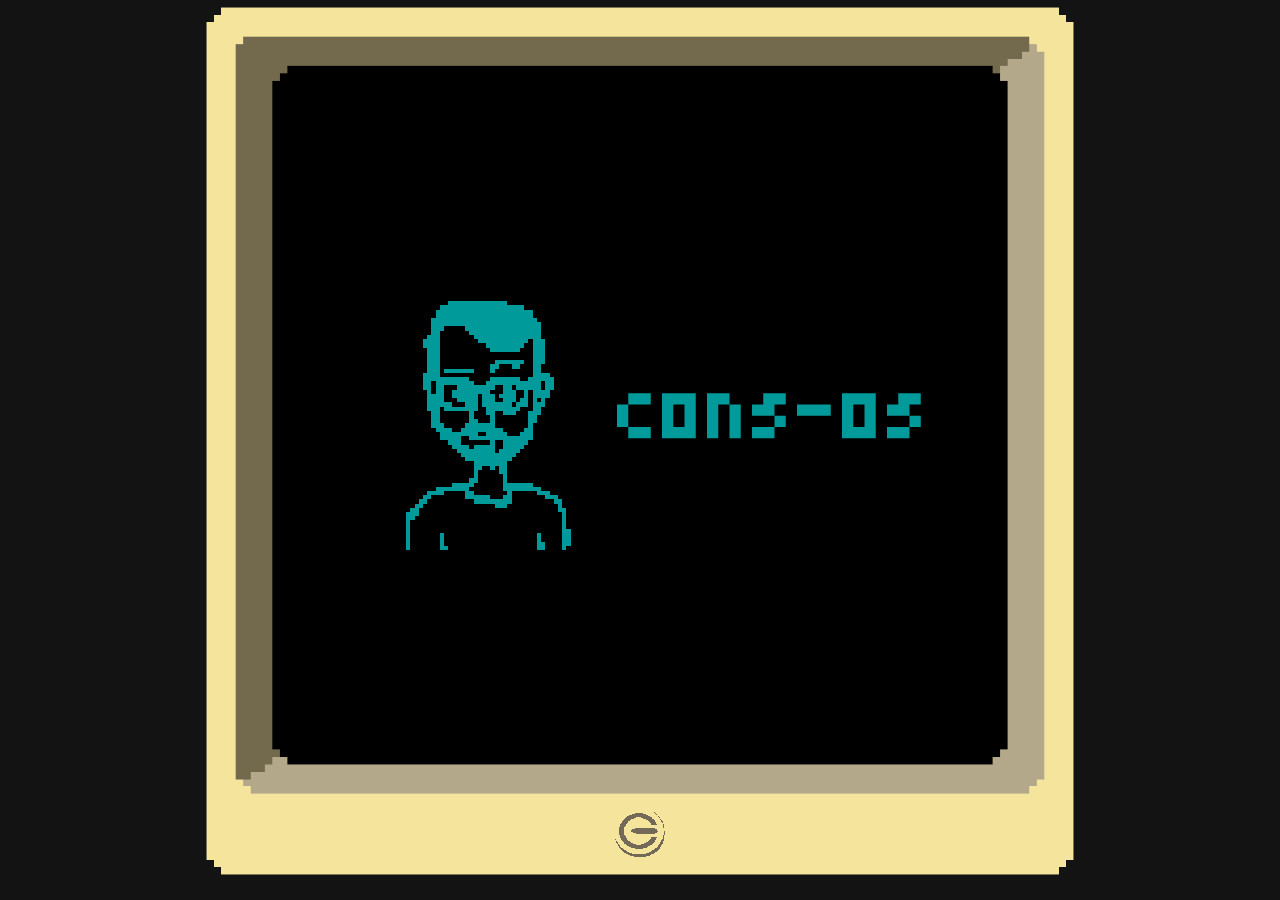
==== index.html @ d12ee7c3 "added journal feature" ====
<!DOCTYPE html>
<html lang="en">
<head>
    <meta charset="UTF-8">
    <meta name="viewport" content="width=device-width, initial-scale=1.0, maximum-scale=1.0, minimum-scale=1.0, user-scalable=no">
    <title>CONS-OS</title>
    <link rel="stylesheet" href="./style.css?v=<?= time() ?>">
</head>
<body>
    
    <div class="monitor">
        <div class="monitor-screen-content-area">
        <!-- BOOT ANIMATION -->
        <div class="boot-screen" id="boot-screen">
            <div class="boot-content">
                <div class="boot-logo"></div>
                <div class="boot-text">CONS-OS</div>
            </div>
        </div>

        <div class="cons"></div>
        <div class="navBar">
            <div class="start-button" id="start-button">CONS-OS
                <ul id="dropdown-menu" class="hidden">
                    <li class="menu-item app-link" data-target="terminal-window">TERMINAL</li>
                    <li class="menu-item app-link" data-target="color-settings-window">COLOR SETTINGS</li>
                    <li class="menu-item app-link" data-target="files-window">FILES</li>
                    <li class="menu-item app-link" data-target="empty-window">LIGHTS-OUT</li>
                    <li class="menu-item app-link" data-target="notes-window">JOURNAL</li>
                </ul>
            </div>
            <div class="taskbar-apps" id="taskbar-apps"></div>
            <div class="clock" id="clock"></div>
        </div>
    

        <div class="window-position-space">

       
            <!-- CLI TERMINAL-->
            <div class="window hidden" id="terminal-window">
                <div class="window-header">
                    <span>TERMINAL</span>
                    <button class="close-btn">X</button>
                </div>
                <div class="window-content" id="terminal">
                    <div>TYPE "HELP" FOR AVAILABLE COMMANDS</div>
                    <div class="terminal-prompt" id="prompt-line"><span>USER@CONS-OS:~$ </span><span id="command" contenteditable="plaintext-only" spellcheck="false" autocomplete="off" autocapitalize="characters"></span></div>
                </div>
            </div>

            <!-- JOURNAL -->
            <div class="window hidden" id="notes-window">
                <div class="window-header">
                    <span>JOURNAL</span>
                    <button class="close-btn">X</button>
                </div>
                <textarea class="window-content" id="journal" spellcheck="false" autocomplete="off" autocapitalize="none"></textarea>
            </div>

            <div class="window hidden" id="files-window">
                <div class="window-header">
                    <span>FILES</span>
                    <button class="close-btn">X</button>
                </div>

               <div class="window-content">
                <div class="files-area">

                    <!--
                <button class="folder-item" type="button">
                    <span class="folder-icon"></span>
                    <span class="folder-label">About_me</span>
                </button> 
                -->

                <button class="folder-item" type="button" data-url="https://github.com/EL-CONS">
                    <span class="folder-icon"></span>
                    <span class="folder-label">GITHUB</span>
                  </button>

                <button class="folder-item" type="button" data-url="https://el-cons.itch.io/">
                    <span class="folder-icon"></span>
                    <span class="folder-label">ITCHIO</span>
                </button>
              
                </div>
            </div>
            </div>


            <!-- COLOR SETTINGS -->
            <div class="window hidden" id="color-settings-window">
                <div class="window-header">
                    <span>COLOR SETTINGS</span>
                    <button class="close-btn">X</button>
                </div>

                <div class="window-content">
                    <input type="radio" id="theme1" name="theme" autocomplete="off" value="retro" checked>
                    <input type="radio" id="theme2" name="theme" autocomplete="off" value="gray-lcd">
                    <input type="radio" id="theme3" name="theme" autocomplete="off" value="blue-lcd">
                    <input type="radio" id="theme4" name="theme" autocomplete="off" value="green-lcd">
                    
                    
                    <div class="color-settings-area">
                        <label for="theme1" class="color-settings-selection-square"><p>RETRO</p></label>
                        <label for="theme2" class="color-settings-selection-square"><p>GRAY LCD</p></label>
                        <label for="theme3" class="color-settings-selection-square"><p>BLUE LCD</p></label>
                        <label for="theme4" class="color-settings-selection-square"><p>GREEN LCD</p></label>
    
                    </div>
                </div>
            </div>




            <!-- CLI empty-->
            <div class="window hidden" id="empty-window">
                    <div class="window-header">
                        <span>LIGHTS-OUT</span>
                        <button class="close-btn">X</button>
                    </div>
                <div class="window-content" id="empty" style="padding: 0; margin: 0; overflow: hidden; display: flex; flex-direction: column; flex: 1; min-height: 0;">
                    <iframe src="./lights_out.html" style="border: none;width: 100%;height: 100%;display: block;"></iframe>
                </div>
            </div>    


        </div>
    </div>    
    <div class="monitor-i-o-button" id="monitor-power-button" title="Power"></div>
    </div>
    <div class="keyboard"></div>
    
    <script src="script.js?v=<?= time() ?>"></script>
</body>
</html>
---- style.css ----
@font-face {
  font-family: "Technology";
  src: url(./fonts/Bytesized-Regular.ttf) format("truetype");
  
  font-style: normal;
  font-display: swap;
}

body {
       
    background:rgb(19, 19, 19);
    color:var(--display-color);
    font-size: var(--font-size);
    font-family: "Technology";


    height: 100dvh;
    margin: 0;
    overflow: hidden;
    overscroll-behavior: none; 
    -webkit-user-select: none;
    user-select: none;

    display: flex;
    flex-direction: column;    
    justify-content: top;
    align-items: center;

    

}

.monitor{
    position: relative;
    aspect-ratio: 1/1;
    width: min(98dvw, 98dvh);
    height: min(98dvw, 98dvh);
    z-index: 1;
}


.monitor::after{
    content: "";
    position: absolute;
    inset: 0;
    background-image: var(--monitor-img);
    background-repeat: no-repeat;
    background-size: 100% 100%;
    background-position: center;
    image-rendering: pixelated;
    image-rendering: crisp-edges;
    pointer-events: none; 
    z-index: 10;
}

.monitor-screen-content-area{
    background-color: var(--background-color);
    position: absolute;
    left: 8.33%;
    top: 7.4%;
    width: 83.33%;
    height: 79.38%;
    overflow: hidden;
    z-index: 1;
}

.monitor-screen-content-area::after {
    content: "";
    position: absolute;
    inset: 0;
    background-color: #000000;
    z-index: 9999;
    opacity: 0;
    pointer-events: none;
    transition: opacity 0.1s ease-in-out;
}

.monitor-screen-content-area.screen-off::after {
    opacity: 1;
    pointer-events: all;
}

.monitor-i-o-button{
    position: absolute;
    bottom: 2.1%;
    left: 50%;
    transform: translateX(-50%);
    width: 6.5%;
    height: 6.5%;
    z-index: 20;
    display: flex;
    background-image: var(--monitor-button);
    background-repeat: no-repeat;
    background-size: 100% 100%;
    background-position: center;
    image-rendering: pixelated;
    image-rendering: crisp-edges;
    cursor: pointer;
    user-select: none;
    -webkit-user-select: none;
    touch-action: manipulation;
    -webkit-tap-highlight-color: transparent;
    transition: filter 0.15s ease;
}


.monitor-i-o-button:active{
    transform: translateX(-50%) translateY(2px);
}



.monitor-i-o-button.is-off:active{
    transform: translateX(-50%) translateY(2px);
}

/* ***** BOOTING ***** */

.boot-screen,
.boot_info_area {
    position: absolute;
    inset: 0;
    background-color: #000000;
    z-index: 500;
    display: flex;
    justify-content: center;
    align-items: center;
    user-select: none;
    -webkit-user-select: none;
    pointer-events: all;
    opacity: 1;
    transition: opacity 0.25s ease-out;
}

.boot-screen.boot-hidden,
.boot_info_area.boot-hidden {
    opacity: 0;
    pointer-events: none;
}

.boot-screen.hidden,
.boot_info_area.hidden {
    display: none;
}

.boot-content,
.boot_content {
    display: flex;
    flex-direction: row;
    align-items: center;
    justify-content: center;
    
}

.boot-logo,
.boot_logo {
    display: flex;
    aspect-ratio: 1/1;
    width: min(30dvw, 30dvh);
    height: min(30dvw, 30dvh);
    background-color: var(--background-color);
    -webkit-mask-image: var(--cons);
    mask-image: var(--cons);
    -webkit-mask-size: contain;
    mask-size: contain;
    -webkit-mask-repeat: no-repeat;
    mask-repeat: no-repeat;
    -webkit-mask-position: center;
    mask-position: center;
    image-rendering: pixelated;
    image-rendering: crisp-edges;
    flex-shrink: 0;
}

.boot-text,
.boot_text {
    font-size: min(10dvw, 10dvh);
    color: var(--background-color);
}




.keyboard{
    top:-10px;
    display: flex;
    background-image: var(--keyboard-img);
    background-repeat: no-repeat;
    background-size: 100% 100%;
    background-position: center;
    image-rendering: pixelated;
    image-rendering: crisp-edges;
    position: relative;
    flex-shrink: 0;
    cursor: pointer;
    user-select: none;
    -webkit-user-select: none;
    touch-action: manipulation;
    -webkit-tap-highlight-color: transparent;
}

.keyboard:active {
    filter: brightness(1.1);
    transform: translateY(-3px);
}

@media (max-width: 768px) {
    .keyboard {
        display: block;
        width: min(98dvw, 98dvh);
        aspect-ratio: 1080 / 630;
        height: auto;
        flex-shrink: 0;
    }
}

.navBar{
    height:7%;
    width: 100%;
    position: absolute;
    top: 0%;
    display: flex;
    justify-content: space-between;
    align-items: center;
    background-color: var(--display-color);
    color: var(--background-color);
    
}

.taskbar-apps {
    display: flex;
    align-items: center;
    gap: 6px;
    height: 100%;
    width: 50%;
    flex: 0 1 45%;
    margin: 0 auto 0 10px;
    overflow-x: auto;
    overflow-y: hidden;
    scrollbar-width: none;
    -ms-overflow-style: none; 
    -webkit-overflow-scrolling: touch; 
    touch-action: pan-x; 
    user-select: none;
    cursor: grab;
}

.taskbar-apps.is-dragging {
    cursor: grabbing;
}

.taskbar-apps::-webkit-scrollbar {
    display: none; 
}

.taskbar-app-btn {
    height: 100%;
    padding: 2px ;
    flex-shrink: 0;
    display: flex;
    align-items: center;
    justify-content: center;
    background-color: var(--display-color);
    color: var(--background-color);
    border-radius: 0px;
    border-style: solid;
    border-width: 4px;
    border-color: var(--display-color);
    font-family: "Technology";
    cursor: pointer;
    white-space: nowrap;
    text-transform: uppercase;
    box-sizing: border-box;
    user-select: none;
    font-size: min(4dvw, 4dvh);;
}


.taskbar-app-btn.active {
    background-color: var(--background-color);
    color: var(--display-color);
    border-color: var(--background-color);
}

.start-button{
  height: 100%;
  font-size: min(4dvw, 4dvh);
  top: 0;
  left: 7px;
  display: flex;
  justify-content: center;
  align-items: center;
  position: relative;
  cursor: pointer;
  border: var(--background-color);
  border-radius: 1px;
  border-width: min(1dvh,1dvw);
  border-style:solid;
}

.start-button:hover{
  background-color: var(--display-color); 
}

.menu-container {
    position: relative; 
    display: inline-block;
}


#dropdown-menu {
    position: absolute;
    top: 100%;
    left: 0;
    margin-top: 0px;
    padding: 0;
    background: var(--display-color);
    border-radius: 0px;
    border-style: simple2;
    border-width: 4px;
    list-style: none; 
    z-index: 999;
    color: var(--background-color);
}

.hidden {
    display: none !important;
    height: 0px;
    width: 0px;
}

.menu-item {
    padding: 4px 4px;
    cursor: pointer;
    color: var(--background-color);
    
}


#clock{
  height: 100%;
  font-size: min(6dvw, 6dvh);
  /* background-color: var(--display-color);*/
  position: absolute;
  top:0;
  right: 6px;
  display: flex;
  padding-left: 10px;
  justify-content: center;
  align-items: center;
  font-size: 90%;
}

.window-position-space{
    position: absolute;
    top:8.1%;
    left: 1%;
    height: 91%;
    width: 98.1%;
    overflow: hidden;
}

.window {
    position: absolute;
    inset: 0;
    width: 100%;
    height: 100%;
    max-height: 100%;
    background-color: var(--display-color);
    display: flex;
    flex-direction: column;    
    z-index: 10; 
}

.window.active-window {
    z-index: 20;
    display: flex;
}


.window-header {
    display: flex;
    justify-content: space-between;
    align-items: center;
    background-color: var(--header-color);
    color: var(--display-color);
    padding: 1px 10px;
    font-size: 75%;
    
}


.close-btn {
    background-color: var(--display-color);
    color: var(--background-color);
    border: none;
    cursor: pointer;
    font-family: inherit;
    
}


.window-content {
    padding: 15px;
    flex-grow: 1;
    box-sizing: border-box;
    overflow:auto;

    overflow-wrap: break-word; 
    word-wrap: break-word;
}


#terminal-window {
  background-color: var(--terminal-background);
}

#terminal {
  box-sizing: border-box;
  background-color: var(--terminal-background);
  color: var(--terminal-text-color);
  font-size: 80%;
  
}

#terminal #command {
  outline: none;
  caret-color: var(--terminal-text-color);
}

#notes-window {
  background-color: var(--terminal-text-color);
}

#journal {
  box-sizing: border-box;
  background-color: var(--terminal-text-color);
  color: var(--terminal-background);
  font-size: 80%;
  font-family: inherit;
  border: none;
  outline: none;
  resize: none;
  caret-color: var(--terminal-text-color);
  line-height: 1.35;
  width: 100%;
  height: 100%;
  min-height: 0;
  flex: 1;
  padding-left: 45px;
  padding-right: 45px;
  overflow: auto;
  white-space: pre-wrap;
  word-break: break-word;
  user-select: text;
  -webkit-user-select: text;
}

#terminal::-webkit-scrollbar,
#journal::-webkit-scrollbar {
  width: 15px;
  height: 8px;
}

#terminal::-webkit-scrollbar-track,
#journal::-webkit-scrollbar-track {
  background: var(--terminal-background);
  border: 1px solid var(--terminal-text-color);
  border-radius: 0px !important;
  box-sizing: border-box;
}

#terminal::-webkit-scrollbar-thumb,
#journal::-webkit-scrollbar-thumb {
  background: var(--terminal-text-color);
  border: 1px solid var(--terminal-background);
  border-radius: 0px !important;
  box-sizing: border-box;
}

#terminal::-webkit-scrollbar-thumb:hover,
#journal::-webkit-scrollbar-thumb:hover {
  filter: brightness(0.85);
}

#terminal::-webkit-scrollbar-corner,
#journal::-webkit-scrollbar-corner {
  background: var(--terminal-background);
  border-radius: 0px !important;
}

input {
 background: transparent;
  border: none;
  outline: none;
  font: inherit;
  color: inherit;
  width: 100%;   
  box-sizing: border-box; 
  text-transform: uppercase;
}

input[type="radio"] {
    display: none !important;
}


#card-game{
    padding: 20px;
    min-height: 100dvh;
    box-sizing: border-box;
}

.cons {
    display: flex;
    background-color: var(--cons-color);
    -webkit-mask-image: var(--cons);
    mask-image: var(--cons);
    position: absolute;
    aspect-ratio: 1/1;
    width: min(30dvw, 30dvh);
    height: min(30dvw, 30dvh);
    bottom: 0px;
    right: 0px;
    flex-shrink: 0;
    background-size: cover; 
    background-position: center;
    image-rendering: pixelated;
    image-rendering: crisp-edges;
    -webkit-mask-size: contain;
    mask-size: contain;
    -webkit-mask-repeat: no-repeat;
    mask-repeat: no-repeat;
    -webkit-mask-position: center;
    mask-position: center;
}

#color-settings-window{
    /* height: fit-content;*/
}

.color-settings-area{
    display: grid;
    grid-template-columns: repeat(auto-fit, minmax(70px, 1fr));
    justify-items: center;
    align-items: center;
    color: var(--background-color);
    gap: 10px;
}


.color-settings-selection-square{
    height:min(10dvw, 10dvh);
    width:min(10dvw, 10dvh);
    padding: 10px;
    cursor: pointer;
    display: flex;
    justify-content:center;
    align-items: center;
    text-align: center;
    background-color: var(--display-color);
    border: var(--background-color);
    color: var(--background-color);
    border-style:dotted;
    border-width: 4px;
    border-radius: 0px;
}



input[type="checkbox"]{
  display :none;
}
#theme1:checked ~ .color-settings-area label[for="theme1"],
#theme2:checked ~ .color-settings-area label[for="theme2"],
#theme3:checked ~ .color-settings-area label[for="theme3"],
#theme4:checked ~ .color-settings-area label[for="theme4"],
#theme5:checked ~ .color-settings-area label[for="theme5"]{
    background-color: var(--background-color);
    color: var(--display-color);
}

.folder-item{
    min-width: 30px;
    min-height: 30px;
    cursor: pointer;
    background-color:transparent;
    display: flex;
    flex-direction: column;
    justify-content: center;
    align-items: center;
    padding: 5px;    
    border:none;
    
}

.folder-icon{
    width: min(16dvw, 16dvh);
    height: min(16dvw, 16dvh);
    background-color: var(--background-color,#00000000);
    image-rendering: pixelated;
    image-rendering: crisp-edges;
  
    -webkit-mask-image: var(--folder-icon);
    mask-image: var(--folder-icon);
    -webkit-mask-repeat: no-repeat;
    mask-repeat:no-repeat;
    -webkit-mask-size:center;
    mask-size:contain;
    -webkit-mask-position:center;
    mask-position: center;
  
}
.folder-label{
  font-family: "Technology";
  color:var(--background-color);
  text-align:center;  
  font-size: 200%;
  
}

.files-area{
    display: grid;
    grid-template-columns: repeat(auto-fit, minmax(70px, 1fr));
    align-items: center;
    justify-content: start;
    gap: 30px;
}



#empty{
    box-sizing: border-box;
    color: var(--background-color);
    
    white-space: pre-wrap;
    padding: 0;
    margin: 0;
    overflow: hidden;
    display: flex;
    flex-direction: column;
    flex: 1;
    min-height: 0;
}

#empty-window{
    height: 100%;
    max-height: 100%;
}





::-webkit-scrollbar {
    width: 15px;
    height: 8px;
}

::-webkit-scrollbar-track {
    background: var(--display-color);
    border: 1px solid var(--background-color);
    border-radius: 0px !important;
    box-sizing: border-box;
}

::-webkit-scrollbar-thumb {
    background: var(--background-color);
    border: 1px solid var(--display-color);
    border-radius: 0px !important;
    box-sizing: border-box;
}

::-webkit-scrollbar-thumb:hover {
    filter: brightness(0.85);
}

::-webkit-scrollbar-corner {
    background: var(--display-color);
    border-radius: 0px !important;
}



:root {

  --background-color:#889c7a;
  --display-color:#0e1605;
  --lights-out-color:#889c7a; 
  --cons-color:#0e1605;
  --header-color:#889c7a;
  --terminal-background:#0e1605;
  --terminal-text-color:#889c7a;

  /* FONTS */
  --font-size: min(5dvw, 5dvh);;
  /* IMGS */
  --folder-icon:url("[data-uri]");
  --cons:url("[data-uri] jwv8YQUAAAAgY0hSTQAAeiYAAICEAAD6AAAAgOgAAHUwAADqYAAAOpgAABdwnLpRPAAAAAZiS0dE AP8AAADLP5FnywAAAAlwSFlzAAALEwAACxMBAJqcGAAAAAd0SU1FB+oJDgM5NlW8IXwAAAOTSURB VHja7VrZcqMwEOyZkcDeuGr/YN/3/z8utZXYvQ9c4jAGLEA4nio9xAE0Z0+PAHjLW97ylh8ssvoO HsTXAq24gW5rOsCgvOIW5VkOgm9QDuQAJSIZv7bOuoqKWbaS6S79DBCcSXwepnTXKAGuD11nAJ+S bgm0HdxdEUDxG0fIAFktSyK2Sd0p/UUtT6LINGIuzVLrdv0nc1BdcCljrxtizQzJC4XCNaOme/cO rSr7F+2xlSxWTkxZVjYhjoCjGgj17JMsUF7NAZMdJUIAhXMO0AZXcHFhN68pU+E4GVQvKdK+HC5T RMAYJWDKbifxgt5vBT4ka3/bAR5nOjiiArhyqeRc3N1F03SAmRBbgGCwx9ksIUc0qVkuX7QqUQKe cFaks+qg0r+knSXOhIIPwi4BB3AUKa/xIMRa+LCv/WJhbx4nNZ26rqOqIKBVi+sA4dD9SnhJJAtE CXyw7C2lMeMInwNU6TvF2mXUd2CTRcnhAauI5ubYmROK5UCD1mVyx4jSQS0WWD67YoyOsPTAkDBH oI3UQUQD4zsRrjLGBWnfLpX6ehGjVzCDS8sBNj4Q8c7/+9dr9XeR6k4tLCmmzIUGQM9xlCxlZUsr y0EEdJDG4D5GRG21EjsDruGzBXygpjRpXdN8qABC4DqsJ9fQPeYRy5TotClvA4Z1W8yR1yXQnDnk g200LZH5Dpha02Lx2178aZA6pVSWgVjCca8l67a1EaCs2Z2fHNkjuGD0fLDfJdw4TR649zhnN0PL 4CimlIDl+c4gBLl0DPU8nANk5GQXAE8VoocrGIJUHf/+qTPiAOh/H/EmRq+Jeo670+BR5RxEMWPn ZKeY/8ewQg5tfNuoEzwDssTeMIT2wYqafwnjh8Ds4drC+M35tCiI24SC9gC+UuX7K2eDGIhXFwMI y4YPPPADHHC/LeaHY3yRHbAt59f9jNeEoHl96C8nvgsDUjR+pqDF8VimxQsVhXXJUspzgN7l+NMO PrRLkHiC2+TV23PirCExsJGx1j01+6u2Runkpr9JlLj40kNpAHP8bt9nGcXNeBZOuzuiNd9PhN9x Kjzvnd+uA1PEzbV427uMCXIf4xOpQ1kIjvqU8Sgn+TRY1ebsgeqTa0d82c0mDVje/WwHYMHnMsf7 UHIUCA2btUNnD/q0rPfx0shnstvxgQlfZ3Hz8hNwbhk8UQK3ffM97ztBBMg31GtKBnDFvRkj6/4D pqkWoCgi+r0AAAAASUVORK5CYII= ");
  --box-icon:url("[data-uri]");
  --box-rectangle-icon:url("[data-uri]");
  --box-filed:url("[data-uri]");
  --monitor-img:url("[data-uri] zT+rZyAG2Upw/Acm0mDZBBQU4002SSBZhSxiFJDskFUWWVjkFQTJSOAQkDGWFsYW9mSRxMIeL5IX ILIJ8UagYIyIYYKREsPYjmbcVSFZnEWPuu3rmu656tT5fFbnd1dRz/2cs6ov9+G5OAAAAAC33sWt v0MAAABAAAAAAIBz4AQAAAAAnAEBAAAAAM6AAAAAAABnQAAAAACAMyAAAAAAwBl4XwLAd9/8tY+9 c//q757B+wkAAACRp+9cvvGB7/+Z3zsuPCHvSwD4s2/9yqevLg9fPl4VAAAA+P8urw6fefYjP/uV J/12CAAAAAAwJAAAAADAGRAAAAAA4AwIAAAAAHAGBAAAAAA4AwIAAAAAnAEBAAAAAM7ASQWAP/kf v3J9Bp8JAAAATDz3Az978V4v/J7/wP8jAAAAAMCTIwAAAADAGRAAAAAA4AwIAAAAAHAGBAAAAAA4 AwIAAAAAnAEBAAAAAM7A+xIAvvvmr33s6u3/8zcf9X5eXR6+fBwAAACAx+ry6vCZ4/A9XN595r98 4Pt/5veOC9/DxfHVQ7z1h7/68xfXb3/uuAAAAADcKNcXdz/7/Ic/9flHbUoAAAAAgBMnAAAAAMAZ EAAAAADgDAgAAAAAcAYEAAAAADgDAgAAAACcAQEAAAAAzoAAAAAAAGdAAAAAAIAzIAAAAADAGRAA AAAA4AwIAAAAAHAGBAAAAAA4AwIAAAAAnAEBAAAAAM7A2QWA3/+DPzq8/c79M/hoAQAAeK/+6g++ fHj2maeP8yk7uwDwi1/6z4dvf+etU/7MAAAAeJ/83D/9qcMP/sC99+lqT5YAAAAAAA8hADzgrT/8 1Z+/uH77c8eFG8wJAAAAAP6yBIAHCAAAAADcRgLAAwQAAAAAbiMB4AECAAAAALeRAPAAAQAAAIDb SAB4gAAAAADAbSQAPOCmBIDf/4M/Onztjf923Nf38r//+E8P9+9fHWcAAAB4mL/1iY8fPvR9Lx7n Bz3zgcvDj3/04T+/Sa4v7n72+Q9/6vOP2tPF8dVD3JQA8I1vvnn46utfP+4LAAAA3ouPf/y1w0sv Pvwf/A8+e+fwiZ/8vuN8kwkAAAAA8BACwAOcAAAAAOA2EgAeIAAAAABwGwkADxAAAAAAuI0EgAcI AAAAANxGAsADBAAAAABuIwHgAQIAAAAAp+bOnTuH55577pHb/rEf/euP/J1nPnB5+Bs/9sJx/l4+ +ME7h6efujjOKx4DCAAAwFl68cUXDz/x8dee+L2/9uoLh1fu3X3i1/mLCAAAAACcJQHg3f7Ccwq+ AgAAAMCpEQDeTQAAAADg1hEA3k0AAAAA4NYRAN5NAAAAAODWEQDeTQAAAADg1hEA3k0AAAAA4NYR AN5NAAAAAOBGeemlFw8/9EN/7T3t6ak7dw7PPffccX5SXnv1hcMr9+4e55Xri7ufff7Dn/r8o64v AAAAAHCjvPzyvcPHPvrqjdrTwwgAT8A3vvnm4auvf/04AwAAcDsJADknAAAAADg5AkBOAAAAAODk CAA5AQAAAICTIwDkBAAAAABOjgCQEwAAAAA4OQJATgA4YdfXF//z4qk7f3zCtwAAAJyh6z+//9LF xfVfedStP/vsM498Kv2HPvTS4Ud/5IeP803mMYBPwLk9BvD6+uozX/yl3/7K8Q0AAAA4Af/yn//9 T19cXH75UVv95Cc/cXj6qaeO8ykTAJ4AAQAAAODmEwA2fAXghDkBAAAAnCIBYEMAOGECAAAAcIoE gA0B4IQJAAAAwCkSADYEgBMmAAAAAKdIANgQAE6YAAAAAJwiAWBDADhhAgAAAHCKBIANAeCGur58 +q3DU9/9J4/a3tN/9sH/+rlf/nffOi4AAACcgM/+s3/0kXee/dMff9RWf/qTf/vXL68unz8unLDX Xn3h8Mq9u/M7EABuru984Utfe/nmbg8AAODJ+d3Xv/jtd67euXdcOGECwBPwjW++efjq618/zidO AAAAAM6WAPD4OQFwcwkAAADA2RIAHj8B4OYSAAAAgLMlADx+AsDNJQAAAABnSwB4/ASAm0sAAAAA zpYA8PgJADeXAAAAAJwtAeDxEwBGri+ffuvi6p23H3b5y8NT/+sXvvTvf/i4AAAAcEbe+I1f+O8X l3c+9LBbfvvw9t2Lq4vnjws3mMcAPgGn9BjA67tX//CLv/jbv3XcPAAAAH9pb7z+uX/w51eH/3hc uMEEgCdAAAAAADgPAkDOVwBGnAAAAADoCQA5AWBEAAAAAOgJADkBYEQAAAAA6AkAOQFgRAAAAADo CQA5AWBEAAAAAOgJADkBYEQAAAAA6AkAOQFgRAAAAADoCQA5AWBEAAAAAOgJADkBYEQAAAAA6AkA OQFgRAAAAADoCQA5AWBEAAAAAOgJADkBYEQAAAAA6AkAOQFgRAAAAADoCQA5AWBEAAAAAOgJADkB YEQAAAAA6AkAOQFgRAAAAADoCQA5AWBEAAAAAOgJADkBYEQAAAAA6AkAOQFgRAAAAADoCQA5AWBE AAAAAOgJADkBYEQAAAAA6AkAOQFgRAAAAADoCQA5AWBEAAAAAOgJADkBYEQAAAAA6AkAOQFgRAAA AADoCQA5AWBEAAAAAOgJADkBYEQAAAAA6AkAOQFgRAAAAADoCQA5AWBEAAAAAOgJADkBYEQAAAAA 6AkAOQFgRAAAAADoCQA5AWBEAAAAAOgJADkBYEQAAAAA6AkAOQFgRAAAAADoCQA5AWBEAAAAAOgJ ADkBYEQAAAAA6AkAOQFgRAAAAADoCQA5AWBEAAAAAOgJADkBYEQAAAAA6AkAOQFgRAAAAADoCQA5 AWBEAAAAAOgJADkBYEQAAAAA6AkAOQFgRAAAAADoCQA5AWBEAAAAAOgJADkBYEQAAAAA6AkAOQFg RAAAAADoCQA5AWBEAAAAAOgJADkBYEQAAAAA6AkAOQFgRAAAAADoCQA5AWBEAAAAAOgJADkBYEQA AAAA6AkAOQFgRAAAAADoCQA5AWBEAAAAAOgJADkBYEQAAAAA6AkAOQFgRAAAAADoCQA5AWBEAAAA AOgJADkBYEQAAAAA6AkAOQFgRAAAAADoCQA5AWBEAAAAAOgJADkBYEQAAAAA6AkAOQFgRAAAAADo CQA5AWBEAAAAAOgJADkBYEQAAAAA6AkAOQFgRAAAAADoCQA5AWBEAAAAAOgJADkBYEQAAAAA6AkA OQFgRAAAAADoCQA5AWBEAAAAAOgJADkBYEQAAAAA6AkAOQFgRAAAAADoCQA5AWBEAAAAAOgJADkB YEQAAAAA6AkAOQFgRAAAAADoCQA5AWBEAAAAAOgJADkBYEQAAAAA6AkAOQFgRAAAAADoCQA5AWBE AAAAAOgJADkBYEQAAAAA6AkAOQFgRAAAAADoCQA5AWBEAAAAAOgJADkBYEQAAAAA6AkAOQFgRAAA AADoCQA5AWBEAAAAAOgJADkBYEQAAAAA6AkAOQFgRAAAAADoCQA5AWBEAAAAAOgJADkBYEQAAAAA 6AkAOQFgRAAAAADoCQA5AWBEAAAAAOgJADkBYEQAAAAA6AkAOQFgRAAAAADoCQA5AWBEAAAAAOgJ ADkBYEQAAAAA6AkAOQFgRAAAAADoCQA5AWBEAAAAAOgJADkBYEQAAAAA6AkAOQFgRAAAAADoCQA5 AWBEAAAAAOgJADkBYEQAAAAA6AkAOQFgRAAAAADoCQA5AWBEAAAAAOgJADkBYEQAAAAA6AkAOQFg RAAAAADoCQA5AWBEAAAAAOgJADkBYEQAAAAA6AkAOQFgRAAAAADoCQA5AWBEAAAAAOgJADkBYEQA AAAA6AkAOQFgRAAAAADoCQA5AWBEAAAAAOgJADkBYEQAAAAA6AkAOQFgRAAAAADoCQA5AWBEAAAA AOgJADkBYEQAAAAA6AkAOQFgRAAAAADoCQA5AWBEAAAAAOgJADkBYEQAAAAA6AkAOQFgRAAAAADo CQA5AWBEAAAAAOgJADkBYEQAAAAA6AkAOQFgRAAAAADoCQA5AWBEAAAAAOgJADkBYEQAAAAA6AkA OQFgRAAAAADoCQA5AWBEAAAAAOgJADkBYEQAAAAA6AkAOQFgRAAAAADoCQA5AWBEAAAAAOgJADkB YEQAAAAA6AkAOQFgRAAAAADoCQA5AWBEAAAAAOgJADkBYEQAAAAA6AkAOQFgRAAAAADoCQA5AWBE AAAAAOgJADkBYEQAAAAA6AkAOQFgRAAAAADoCQA5AWBEAAAAAOgJADkBYEQAAAAA6AkAOQFgRAAA AADoCQA5AWBEAAAAAOgJADkBYEQAAAAA6AkAOQFgRAAAAADoCQA5AWBEAAAAAOgJADkBYEQAAAAA 6AkAOQFgRAAAAADoCQA5AWBEAAAAAOgJADkBYEQAAAAA6AkAOQFgRAAAAADoCQA5AWBEAAAAAOgJ ADkBYEQAAAAA6AkAOQFgRAAAAADoCQA5AWBEAAAAAOgJADkBYEQAAAAA6AkAOQFgRAAAAADoCQA5 AWBEAAAAAOgJADkBYEQAAAAA6AkAOQFgRAAAAADoCQA5AWBEAAAAAOgJADkBYEQAAAAA6AkAOQFg RAAAAADoCQA5AWBEAAAAAOgJADkBYEQAAAAA6AkAOQFgRAAAAADoCQA5AWBEAAAAAOgJADkBYEQA AAAA6AkAOQFgRAAAAADoCQA5AWBEAAAAAOgJADkBYEQAAAAA6AkAOQFgRAAAAADoCQA5AWBEAAAA AOgJADkBYEQAAAAA6AkAOQFgRAAAAADoCQA5AWBEAAAAAOgJADkBYEQAAAAA6AkAOQFgRAAAAADo CQA5AWBEAAAAAOgJADkBYEQAAAAA6AkAOQFgRAAAAADoCQA5AWBEAAAAAOgJADkBYEQAAAAA6AkA OQFgRAAAAADoCQA5AWBEAAAAAOgJADkBYEQAAAAA6AkAOQFgRAAAAADoCQA5AWBEAAAAAOgJADkB YEQAAAAA6AkAOQFgRAAAAADoCQA5AWBEAAAAAOgJADkBYEQAAAAA6AkAOQFgRAAAAADoCQA5AWBE AAAAAOgJADkBYEQAAAAA6AkAOQFgRAAAAADoCQA5AWBEAAAAAOgJADkBYEQAAAAA6AkAOQFgRAAA AADoCQA5AWBEAAAAAOgJADkBYEQAAAAA6AkAOQFgRAAAAADoCQA5AWBEAAAAAOgJADkBYEQAAAAA 6AkAOQFgRAAAAADoCQA5AWBEAAAAAOgJADkBYEQAAAAA6AkAOQFgRAAAAADoCQA5AWBEAAAAAOgJ ADkBYEQAAAAA6AkAOQFgRAAAAADoCQA5AWBEAAAAAOgJADkBYEQAAAAA6AkAOQFgRAAAAADoCQA5 AWBEAAAAAOgJADkBYEQAAAAA6AkAOQFgRAAAAADoCQA5AWBEAAAAAOgJADkBYEQAAAAA6AkAOQFg RAAAAADoCQA5AWBEAAAAAOgJADkBYEQAAAAA6AkAOQFgRAAAAADoCQA5AWBEAAAAAOgJADkBYEQA AAAA6AkAOQFgRAAAAADoCQA5AWBEAAAAAOgJADkBYEQAAAAA6AkAOQFgRAAAAADoCQA5AWBEAAAA AOgJADkBYEQAAAAA6AkAOQFgRAAAAADoCQA5AWBEAAAAAOgJADkBYEQAAAAA6AkAOQFgRAAAAADo CQA5AWBEAAAAAOgJADkBYEQAAAAA6AkAOQFgRAAAAADoCQA5AWBEAAAAAOgJADkBYEQAAAAA6AkA OQFgRAAAAADoCQA5AWBEAAAAAOgJADkBYEQAAAAA6AkAOQFgRAAAAADoCQA5AWBEAAAAAOgJADkB YEQAAAAA6AkAOQFgRAAAAADoCQA5AWBEAAAAAOgJADkBYEQAAAAA6AkAOQFgRAAAAADoCQA5AWBE AAAAAOgJADkBYEQAAAAA6AkAOQFgRAAAAADoCQA5AWBEAAAAAOgJADkBYEQAAAAA6AkAOQFgRAAA AADoCQA5AWBEAAAAAOgJADkBYEQAAAAA6AkAOQFgRAAAAADoCQA5AWBEAAAAAOgJADkBYEQAAAAA 6AkAOQFgRAAAAADoCQA5AWBEAAAAAOgJADkBYEQAAAAA6AkAOQFgRAAAAADoCQA5AWBEAAAAAOgJ ADkBYEQAAAAA6AkAOQFgRAAAAADoCQA5AWBEAAAAAOgJADkBYEQAAAAA6AkAOQFgRAAAAADoCQA5 AWBEAAAAAOgJADkBYEQAAAAA6AkAOQFgRAAAAADoCQA5AWBEAAAAAOgJADkBYEQAAAAA6AkAOQFg RAAAAADoCQA5AWBEAAAAAOgJADkBYEQAAAAA6AkAOQFgRAAAAADoCQA5AWBEAAAAAOgJADkBYEQA AAAA6AkAOQFgRAAAAADoCQA5AWBEAAAAAOgJADkBYEQAAAAA6AkAOQFgRAAAAADoCQA5AWBEAAAA AOgJADkBYEQAAAAA6AkAOQFgRAAAAADoCQA5AWBEAAAAAOgJADkBYEQAAAAA6AkAOQFgRAAAAADo CQA5AWBEAAAAAOgJADkBYEQAAAAA6AkAOQFgRAAAAADoCQA5AWBEAAAAAOgJADkBYEQAAAAA6AkA OQFgRAAAAADoCQA5AWBEAAAAAOgJADkBYEQAAAAA6AkAOQFgRAAAAADoCQA5AWBEAAAAAOgJADkB YEQAAAAA6AkAOQFgRAAAAADoCQA5AWBEAAAAAOgJADkBYEQAAAAA6AkAOQFgRAAAAADoCQA5AWBE AAAAAOgJADkBYEQAAAAA6AkAOQFgRAAAAADoCQA5AWBEAAAAAOgJADkBYEQAAAAA6AkAOQFgRAAA AADoCQA5AWBEAAAAAOgJADkBYEQAAAAA6AkAOQFgRAAAAADoCQA5AWBEAAAAAOgJADkBYEQAAAAA 6AkAOQFgRAAAAADoCQA5AWBEAAAAAOgJADkBYEQAAAAA6AkAOQFgRAAAAADoCQA5AWBEAAAAAOgJ ADkBYEQAAAAA6AkAOQFgRAAAAADoCQA5AWBEAAAAAOgJADkBYEQAAAAA6AkAOQFgRAAAAADoCQA5 AWBEAAAAAOgJADkBYEQAAAAA6AkAOQFgRAAAAADoCQA5AWBEAAAAAOgJADkBYEQAAAAA6AkAOQFg RAAAAADoCQA5AWBEAAAAAOgJADkBYEQAAAAA6AkAOQFgRAAAAADoCQA5AWBEAAAAAOgJADkBYEQA AAAA6AkAOQFgRAAAAADoCQA5AWBEAAAAAOgJADkBYEQAAAAA6AkAOQFgRAAAAADoCQA5AWBEAAAA AOgJADkBYEQAAAAA6AkAOQFgRAAAAADoCQA5AWBEAAAAAOgJADkBYEQAAAAA6AkAOQFgRAAAAADo CQA5AWBEAAAAAOgJADkBYEQAAAAA6AkAOQFgRAAAAADoCQA5AWBEAAAAAOgJADkBYEQAAAAA6AkA OQFgRAAAAADoCQA5AWBEAAAAAOgJADkBYEQAAAAA6AkAOQFgRAAAAADoCQA5AWBEAAAAAOgJADkB YEQAAAAA6AkAOQFgRAAAAADoCQA5AWBEAAAAAOgJADkBYEQAAAAA6AkAOQFgRAAAAADoCQA5AWBE AAAAAOgJADkBYEQAAAAA6AkAOQFgRAAAAADoCQA5AWBEAAAAAOgJADkBYEQAAAAA6AkAOQFgRAAA AADoCQA5AWBEAAAAAOgJADkBYEQAAAAA6AkAOQFgRAAAAADoCQA5AWBEAAAAAOgJADkBYEQAAAAA 6AkAOQFgRAAAAADoCQA5AWBEAAAAAOgJADkBYEQAAAAA6AkAOQFgRAAAAADoCQA5AWBEAAAAAOgJ ADkBYEQAAAAA6AkAOQFgRAAAAADoCQA5AWBEAAAAAOgJADkBYEQAAAAA6AkAOQFgRAAAAADoCQA5 AWBEAAAAAOgJADkBYEQAAAAA6AkAOQFgRAAAAADoCQA5AWBEAAAAAOgJADkBYEQAAAAA6AkAOQFg RAAAAADoCQA5AWBEAAAAAOgJADkBYEQAAAAA6AkAOQFgRAAAAADoCQA5AWBEAAAAAOgJADkBYEQA AAAA6AkAOQFgRAAAAADoCQA5AWBEAAAAAOgJADkBYEQAAAAA6AkAOQFgRAAAAADoCQA5AWBEAAAA AOgJADkBYEQAAAAA6AkAOQFgRAAAAADoCQA5AWBEAAAAAOgJADkBYEQAAAAA6AkAOQFgRAAAAADo CQA5AWBEAAAAAOgJADkBYEQAAAAA6AkAOQFgRAAAAADoCQA5AWBEAAAAAOgJADkBYEQAAAAA6AkA OQFgRAAAAADoCQA5AWBEAAAAAOgJADkBYEQAAAAA6AkAOQFgRAAAAADoCQA5AWBEAAAAAOgJADkB YEQAAAAA6AkAOQFgRAAAAADoCQA5AWBEAAAAAOgJADkBYEQAAAAA6AkAOQFgRAAAAADoCQA5AWBE AAAAAOgJADkBYEQAAAAA6AkAOQFgRAAAAADoCQA5AWBEAAAAAOgJADkBYEQAAAAA6AkAOQFgRAAA AADoCQA5AWBEAAAAAOgJADkBYEQAAAAA6AkAOQFgRAAAAADoCQA5AWBEAAAAAOgJADkBYEQAAAAA 6AkAOQFgRAAAAADoCQA5AWBEAAAAAOgJADkBYEQAAAAA6AkAOQFgRAAAAADoCQA5AWBEAAAAAOgJ ADkBYEQAAAAA6AkAOQFgRAAAAADoCQA5AWBEAAAAAOgJADkBYEQAAAAA6AkAOQFgRAAAAADoCQA5 AWBEAAAAAOgJADkBYEQAAAAA6AkAOQFgRAAAAADoCQA5AWBEAAAAAOgJADkBYEQAAAAA6AkAOQFg RAAAAADoCQA5AWBEAAAAAOgJADkBYEQAAAAA6AkAOQFgRAAAAADoCQA5AWBEAAAAAOgJADkBYEQA AAAA6AkAOQFgRAAAAADoCQA5AWBEAAAAAOgJADkBYEQAAAAA6AkAOQFgRAAAAADoCQA5AWBEAAAA AOgJADkBYEQAAAAA6AkAOQFgRAAAAADoCQA5AWBEAAAAAOgJADkBYEQAAAAA6AkAOQFgRAAAAADo CQA5AWBEAAAAAOgJADkBYEQAAAAA6AkAOQFgRAAAAADoCQA5AWBEAAAAAOgJADkBYEQAAAAA6AkA OQFgRAAAAADoCQA5AWBEAAAAAOgJADkBYEQAAAAA6AkAOQFgRAAAAADoCQA5AWBEAAAAAOgJADkB YEQAAAAA6AkAOQFgRAAAAADoCQA5AWBEAAAAAOgJADkBYEQAAAAA6AkAOQFgRAAAAADoCQA5AWBE AAAAAOgJADkBYEQAAAAA6AkAOQFgRAAAAADoCQA5AWBEAAAAAOgJADkBYEQAAAAA6AkAOQFgRAAA AADoCQA5AWBEAAAAAOgJADkBYEQAAAAA6AkAOQFgRAAAAADoCQA5AWBEAAAAAOgJADkBYEQAAAAA 6AkAOQFgRAAAAADoCQA5AWBEAAAAAOgJADkBYEQAAAAA6AkAOQFgRAAAAADoCQA5AWBEAAAAAOgJ ADkBYEQAAAAA6AkAOQFgRAAAAADoCQA5AWBEAAAAAOgJADkBYEQAAAAA6AkAOQFgRAAAAADoCQA5 AWBEAAAAAOgJADkBYEQAAAAA6AkAOQFgRAAAAADoCQA5AWBEAAAAAOgJADkBYEQAAAAA6AkAOQFg RAAAAADoCQA5AWBEAAAAAOgJADkBYEQAAAAA6AkAOQFgRAAAAADoCQA5AWBEAAAAAOgJADkBYEQA AAAA6AkAOQFgRAAAAADoCQA5AWBEAAAAAOgJADkBYEQAAAAA6AkAOQFgRAAAAADoCQA5AWBEAAAA AOgJADkBYEQAAAAA6AkAOQFgRAAAAADoCQA5AWBEAAAAAOgJADkBYEQAAAAA6AkAOQFgRAAAAADo CQA5AWBEAAAAAOgJADkBYEQAAAAA6AkAOQFgRAAAAADoCQA5AWBEAAAAAOgJADkBYEQAAAAA6AkA OQFgRAAAAADoCQA5AWBEAAAAAOgJADkBYEQAAAAA6AkAOQFgRAAAAADoCQA5AWBEAAAAAOgJADkB YEQAAAAA6AkAOQFgRAAAAADoCQA5AWBEAAAAAOgJADkBYEQAAAAA6AkAOQFgRAAAAADoCQA5AWBE AAAAAOgJADkBYEQAAAAA6AkAOQFgRAAAAADoCQA5AWBEAAAAAOgJADkBYEQAAAAA6AkAOQFgRAAA AADoCQA5AWBEAAAAAOgJADkBYEQAAAAA6AkAOQFgRAAAAADoCQA5AWBEAAAAAOgJADkBYEQAAAAA 6AkAOQFgRAAAAADoCQA5AWBEAAAAAOgJADkBYEQAAAAA6AkAOQFgRAAAAADoCQA5AWBEAAAAAOgJ ADkBYEQAAAAA6AkAOQFgRAAAAADoCQA5AWBEAAAAAOgJADkBYEQAAAAA6AkAOQFgRAAAAADoCQA5 AWBEAAAAAOgJADkBYEQAAAAA6AkAOQFgRAAAAADoCQA5AWBEAAAAAOgJADkBYEQAAAAA6AkAOQFg RAAAAADoCQA5AWBEAAAAAOgJADkBYEQAAAAA6AkAOQFgRAAAAADoCQA5AWBEAAAAAOgJADkBYEQA AAAA6AkAOQFgRAAAAADoCQA5AWBEAAAAAOgJADkBYEQAAAAA6AkAOQFgRAAAAADoCQA5AWBEAAAA AOgJADkBYEQAAAAA6AkAOQFgRAAAAADoCQA5AWBEAAAAAOgJADkBYEQAAAAA6AkAOQFgRAAAAADo CQA5AWBEAAAAAOgJADkBYEQAAAAA6AkAOQFgRAAAAADoCQA5AWBEAAAAAOgJADkBYEQAAAAA6AkA OQFgRAAAAADoCQA5AWBEAAAAAOgJADkBYEQAAAAA6AkAOQFgRAAAAADoCQA5AWBEAAAAAOgJADkB YEQAAAAA6AkAOQFgRAAAAADoCQA5AWBEAAAAAOgJADkBYEQAAAAA6AkAOQFgRAAAAADoCQA5AWBE AAAAAOgJADkBYEQAAAAA6AkAOQFgRAAAAPQn7n4AAA65SURBVADoCQA5AWBEAAAAAOgJADkBYEQA AAAA6AkAOQFgRAAAAADoCQA5AWBEAAAAAOgJADkBYEQAAAAA6AkAOQFgRAAAAADoCQA5AWBEAAAA AOgJADkBYEQAAAAA6AkAOQFgRAAAAADoCQA5AWBEAAAAAOgJADkBYEQAAAAA6AkAOQFgRAAAAADo CQA5AWBEAAAAAOgJADkBYEQAAAAA6AkAOQFgRAAAAADoCQA5AWBEAAAAAOgJADkBYEQAAAAA6AkA OQFgRAAAAADoCQA5AWBEAAAAAOgJADkBYEQAAAAA6AkAOQFgRAAAAADoCQA5AWBEAAAAAOgJADkB YEQAAAAA6AkAOQFgRAAAAADoCQA5AWBEAAAAAOgJADkBYEQAAAAA6AkAOQFgRAAAAADoCQA5AWBE AAAAAOgJADkBYEQAAAAA6AkAOQFgRAAAAADoCQA5AWBEAAAAAOgJADkBYEQAAAAA6AkAOQFgRAAA AADoCQA5AWBEAAAAAOgJADkBYEQAAAAA6AkAOQFgRAAAAADoCQA5AWBEAAAAAOgJADkBYEQAAAAA 6AkAOQFgRAAAAADoCQA5AWBEAAAAAOgJADkBYEQAAAAA6AkAOQFgRAAAAADoCQA5AWBEAAAAAOgJ ADkBYEQAAAAA6AkAOQFgRAAAAADoCQA5AWBEAAAAAOgJADkBYEQAAAAA6AkAOQFgRAAAAADoCQA5 AWBEAAAAAOgJADkBYEQAAAAA6AkAOQFgRAAAAADoCQA5AWBEAAAAAOgJADkBYEQAAAAA6AkAOQFg RAAAAADoCQA5AWBEAAAAAOgJADkBYEQAAAAA6AkAOQFgRAAAAADoCQA5AWBEAAAAAOgJADkBYEQA AAAA6AkAOQFgRAAAAADoCQA5AWBEAAAAAOgJADkBYEQAAAAA6AkAOQFgRAAAAADoCQA5AWBEAAAA AOgJADkBYEQAAAAA6AkAOQFgRAAAAADoCQA5AWBEAAAAAOgJADkBYEQAAAAA6AkAOQFgRAAAAADo CQA5AWBEAAAAAOgJADkBYEQAAAAA6AkAOQFgRAAAAADoCQA5AWBEAAAAAOgJADkBYEQAAAAA6AkA OQFgRAAAAADoCQA5AWBEAAAAAOgJADkBYEQAAAAA6AkAOQFgRAAAAADoCQA5AWBEAAAAAOgJADkB YEQAAAAA6AkAOQFgRAAAAADoCQA5AWBEAAAAAOgJADkBYEQAAAAA6AkAOQFgRAAAAADoCQA5AWBE AAAAAOgJADkBYEQAAAAA6AkAOQFgRAAAAADoCQA5AWBEAAAAAOgJADkBYEQAAAAA6AkAOQFgRAAA AADoCQA5AWBEAAAAAOgJADkBYEQAAAAA6AkAOQFgRAAAAADoCQA5AWBEAAAAAOgJADkBYEQAAAAA 6AkAOQFgRAAAAADoCQA5AWBEAAAAAOgJADkBYEQAAAAA6AkAOQFgRAAAAADoCQA5AWBEAAAAAOgJ ADkBYEQAAAAA6AkAOQFgRAAAAADoCQA5AWBEAAAAAOgJADkBYEQAAAAA6AkAOQFgRAAAAADoCQA5 AWBEAAAAAOgJADkBYEQAAAAA6AkAOQFgRAAAAADoCQA5AWBEAAAAAOgJADkBYEQAAAAA6AkAOQFg RAAAAADoCQA5AWBEAAAAAOgJADkBYEQAAAAA6AkAOQFgRAAAAADoCQA5AWBEAAAAAOgJADkBYEQA AAAA6AkAOQFgRAAAAADoCQA5AWBEAAAAAOgJADkBYEQAAAAA6AkAOQFgRAAAAADoCQA5AWBEAAAA AOgJADkBYEQAAAAA6AkAOQFgRAAAAADoCQA5AWBEAAAAAOgJADkBYEQAAAAA6AkAOQFgRAAAAADo CQA5AWBEAAAAAOgJADkBYEQAAAAA6AkAOQFgRAAAAADoCQA5AWBEAAAAAOgJADkBYEQAAAAA6AkA OQFgRAAAAADoCQA5AWBEAAAAAOgJADkBYEQAAAAA6AkAOQFgRAAAAADoCQA5AWBEAAAAAOgJADkB YEQAAAAA6AkAOQFgRAAAAADoCQA5AWBEAAAAAOgJADkBYEQAAAAA6AkAOQFgRAAAAADoCQA5AWBE AAAAAOgJADkBYEQAAAAA6AkAOQFgRAAAAADoCQA5AWBEAAAAAOgJADkBYEQAAAAA6AkAOQFgRAAA AADoCQA5AWBEAAAAAOgJADkBYEQAAAAA6AkAOQFgRAAAAADoCQA5AWBEAAAAAOgJADkBYEQAAAAA 6AkAOQFgRAAAAADoCQA5AWBEAAAAAOgJADkBYEQAAAAA6AkAOQFgRAAAAADoCQA5AWBEAAAAAOgJ ADkBYEQAAAAA6AkAOQFgRAAAAADoCQA5AWBEAAAAAOgJADkBYEQAAAAA6AkAOQFgRAAAAADoCQA5 AWBEAAAAAOgJADkBYEQAAAAA6AkAOQFgRAAAAADoCQA5AWBEAAAAAOgJADkBYEQAAAAA6AkAOQFg RAAAAADoCQA5AWBEAAAAAOgJADkBYEQAAAAA6AkAOQFgRAAAAADoCQA5AWBEAAAAAOgJADkBYEQA AAAA6AkAOQFgRAAAAADoCQA5AWBEAAAAAOgJADkBYEQAAAAA6AkAOQFgRAAAAADoCQA5AWBEAAAA AOgJADkBYEQAAAAA6AkAOQFgRAAAAADoCQA5AWBEAAAAAOgJADkBYEQAAAAA6AkAOQFg5PJw+Z+u Li+/9dDLX1z/yRf+7X/4F8cZAADgjLzxm1/4N/fv3H/uobd8/+Ij19dXf+c432CvvfrC4ZV7d+c7 FABuru984Utfe/nmbg8AAODJ+d3Xv/jtd67euXdcOGECwBPwjW++efjq618/zidOAAAAAM6WAPD4 OQFwcwkAAADA2RIAHj8B4OYSAAAAgLMlADx+AsDNJQAAAABnSwB4/ASAm0sAAAAAzpYA8PgJADeX AAAAAJwtAeDxEwBuLgEAAAA4WwLA4ycAjHz0o68eXnn5vT3S8s7F1Wf+3j/+V185LgAAAJyA3/nN f/3p+9eXXz6BrT4Wr736wuGVe3eP84oAMCIAAAAA50oA2BAARgQAAADgXAkAGwLAiAAAAACcKwFg QwAYEQAAAIBzJQBsCAAjAgAAAHCuBIANAWBEAAAAAM6VALAhAIwIAAD833btZjWuMgDj+JnJ10wb U5EoiTHiWkhAgx+30HsoWdheQ3MNzTW0Lkpx4Q30FhQpQrMR3Ei1EtCF1WqaNJkRhb6LYZJqcw45 M8/vt3qfd5GcM7PKnwBAKgHgYggADZibm6vW19fKHufN5eWq3++V/Yruz3Rm98oCAACYACfD442q qq5OwKPWYvP916rlN+bLvigCQAP6/X71ycdbZQMAAJBLAGjAd9/vV198+XXZF0UAAAAA4AUBoAEC AAAAAG0jADRAAAAAAKBtBIAGCAAAAAC0jQDQAAEAAACAthEAGiAAAAAA0DYCQAMEAAAAANpGAGhA HQFgaWmp+vCDzbIBAADgPASABggAAAAAtI0A0AABAAAAgLYRABogAAAAANA2AkADBAAAAADaRgBo gAAAAABA2wgADRAAAAAAaBsBoAECAAAAAG0jADTgl1//qL59+KjscX7eP6yeHw/LHtXrLVRrb6+W DQAAAKeZm+1Uqyu9ssdZfWuhunxppuyLMuzM7yyube+e9fs75XSKp4/v3uwMj26Vixb76sFv1V8H Jy1+QgAAACbFpf5M9enW6xPxuAIAAAAAvCIBoMX8BwAAAAB1EQBaTAAAAACgLgJAiwkAAAAA1EUA aDEBAAAAgLoIAC0mAAAAAFAXAaDFBAAAAADqIgBMsCe/H1cPHj6Z4DcAAACgLlubV6orS7NlT7Jh Z35ncW1796x36JTTKZ4+vnuzMzy6VS4mmAAAAADACwLACAEAAACAaSQAjBAAAAAAmEYCwAgBAAAA gGkkAIwQAAAAAJhGAsAIAQAAAIBpJACMEAAAAACYRgLAiGkKAAfPTqoffjwo7wYAAECu99b7Vb83 MxUfwLAzv7O4tr171st0yukU0xQAAAAAYBoJAAAAABBAAAAAAIAAAgAAAAAEEAAAAAAggAAAAAAA AQQAAAAACCAAAAAAQAABAAAAAAIIAAAAABBAAAAAAIAAAgAAAAAEEAAAAAAggAAAAAAAAQQAAAAA CCAAAAAAQAABAAAAAAIIAAAAABBAAAAAAIAAAgAAAAAEEAAAAAAggAAAAAAAAQQAAAAACCAAAAAA QAABAAAAAAIIAAAAABBAAAAAAIAAAgAAAAAEEAAAAAAggAAAAAAAAQQAAAAACCAAAAAAQAABAAAA AAIIAAAAABBAAAAAAIAAAgAAAAAEEAAAAAAggAAAAAAAAQQAAAAACCAAAAAAQAABAAAAAAIIAAAA ABBAAAAAAIAAAgAAAAAEEAAAAAAggAAAAAAAAQQAAAAACCAAAAAAQAABAAAAAAIIAAAAABBAAAAA AIAAAgAAAAAEEAAAAAAggAAAAAAAAQQAAAAACCAAAAAAQAABAAAAAAIIAAAAABBAAAAAAIAAAgAA AAAEEAAAAAAggAAAAAAAAQQAAAAACCAAAAAAQAABAAAAAAIIAAAAABBAAAAAAIAAAgAAAAAEEAAA AAAggAAAAAAAAQQAAAAACCAAAAAAQAABAAAAAAIIAAAAABBAAAAAAIAAAgAAAAAEqCUAHO7f2xgc PfuoXIwx6FZ3ygAAAABq1R1U18sYozvf+2Zh5dpeuRjjpQHgv/jzp9vDMgAAAIBaXX7nxrn/fj/3 D/iHAAAAAADNEQAAAAAggAAAAAAAAQQAAAAACCAAAAAAQAABAAAAAAIIAAAAABCgNQHgZQ4e3f5s 0K3ulAsAAADgX91Bdb3/7o3Pm/44OuXUIAEAAAAAxhMAAAAAIIAAAAAAAAEEAAAAAAggAAAAAEAA AQAAAAACCAAAAAAQYKoCwOH+vY3nJ4OrAd8bAAAA/C9zM937CyvX9spFQzrlBAAAAEwtAQAAAAAC CAAAAAAQQAAAAACAAAIAAAAABBAAAAAAIIAAAAAAAAEEAAAAAAjwN+p6YLFvcnj9AAAAEGRlQkdE N0YzNTE0NDg2QzU4QjkwM3d5NQAAAABJRU5ErkJggg== ");
  --keyboard-img:url("[data-uri]");
  --monitor-button:url("[data-uri] DsEBaKgpkSiQKKlpOACH4DhcgXrRp5XZKEomtmM7zmyeBsQ/k4nn3fzL48ORymOq3RwnSDbbnJC/ f34+aV7em7cftpkRUm5W+/I5sgdKE8QzQk/GOEuDrIjQkyXOkiCZQtRWhwkNkjlEbVWYkCA7hahF h3EPsnMM8uXb74fvP365vytwe8gdQtQiwrgEuWMM4h3FfGGPGHgJGl8/v/v/d0ueUcwWtQqhfflc lpE8wpgsZhHDO0TNKox1lOmFZmJER+iZjWMZZWoRbYwsIWozYayiTC2gCZI1BtFGoblmo6hvlsbI HqKmCWMRRXXjyhijF2UZfvSsltmvLvGN0TE0L6U0G0jz/Jko4pskQWZehuZFXIncCz1LE0V0g3cM 6wg9EXvTRmFffJcYJCrK8iDSQaNORY/nfjWnhHUh93R4DufJc99Ye4sgkqEiSKJI9i49JcOLPE6H ZKBIXjNITsnwIk4Qr0FW8JhFckouL+DEAO4Q3AFW85iHe0ouL+AE8dh8BtZznSCTPILA6JR0P+Sc DuBsnLvpu+Ocku6HnCCcGHCCPEsR5MR4wfna6n5gdUJOkBeuQU4MOXWQUQw4QXTw3rYPwokfZfYr eOsgmULUtGGWBZnZ8E6kc24VZLcYcIIkJIlCP3S9X+zNf7T4X5Zkk2S0ZlaSWbcKUm96F7cPArtE kcSAZScEpJvtyRpHM98tgtTDrKSJULpVkDtQBYHR/7Q4P62zP013U74z8yBwosiMTgd0PzhB7KUI AuerKyhIWf3KCfJs6oSA1dcW7BbFeq5yvRNEYdsgHptfzWMekxPy6eP7J85DuQMAZ72VPGap11QH Ac7vEagfeoU7SDSvGbinAy4/BO4pAa+BInjtvV43bRCQDOapfmkjkn3Xa08HAa9TAtx1vXjut157 FAOGF4AkCNQb4ZCsbyFij/UzTIPgT8lLqzfDIVl/RsTeWs8wCwJRUYh1nNYL4pLupfUsTgxgXQSa INDanIT0ebUVz2890zwIrIpSGgVqvQyt0bNaWs/nxgD2hUBBQLrZ1kYzk84HvRndgsBMFOhtOgvN TNCbSxIDRBfDbBDobX417TzQm8k9CFhEgd4Q0WZmgN4c0hggvoFYRSG9obxY7Bl6+9bEANVNxDoK 9Aa0YrVP6O1VGwPUN0IZhFgOTHqDj3jsBUb7WRYEoqJk4RkDpm4mryWKdwyYXoC0ooDX10akUQiw iAEmi5A7RomMAaZBoBcFdjotnBBgdTKI6WKlXcOsCkHcgsBVFMh0YrghwPpUlNwWJqMoZEUcSQTi GQNcFy9xw4BnHE0E8A5BQh5SkoQpaSJpX34pKgQJD0K0YaJEhyDLgpBsYVaFIMuD1KIDrQ5QSxek Zh0oW4Ba+iCvzQmSzAmSzAmSzAmSzAmSzAmSzAmSzAmSzAmSzAmSzD9P1l+SwqqyAgAAABBkZUJH MUU0MTYxQTRGRkRERUMzM0NFI4AAAAAASUVORK5CYII= ")

}

[data-theme="blue-lcd"] {
  --background-color: #6c52ff;
  --display-color: #c8c4bc; 
  --lights-out-color:#6c52ff; 
  --cons-color:#c8c4bc;  
  --header-color: #6c52ff;
  --terminal-background:#c8c4bc;
  --terminal-text-color:#6c52ff;
}


[data-theme="gray-lcd"] {
  --background-color: #889c7a;
  --display-color:#0e1605;
  --lights-out-color:#0e1605;
  --cons-color:#0e1605;
  --header-color:#889c7a;
  --terminal-background:#0e1605;
  --terminal-text-color:#889c7a;
}


[data-theme="green-lcd"] {
  --background-color: #b5e61d;
  --display-color:#2c4410; 
  --lights-out-color:#2c4410;
  --cons-color:#2c4410; 
  --header-color:#b5e61d;
  --terminal-background:#2c4410;
  --terminal-text-color:#b5e61d;
}
 
[data-theme="retro"]{
    --background-color:#009a9a;
    --display-color:#f4f4ec;
    --lights-out-color:#bebebc;
    --cons-color:black;
    --header-color:#bebebc;
    --terminal-background:black;
    --terminal-text-color:#ffffff;
}
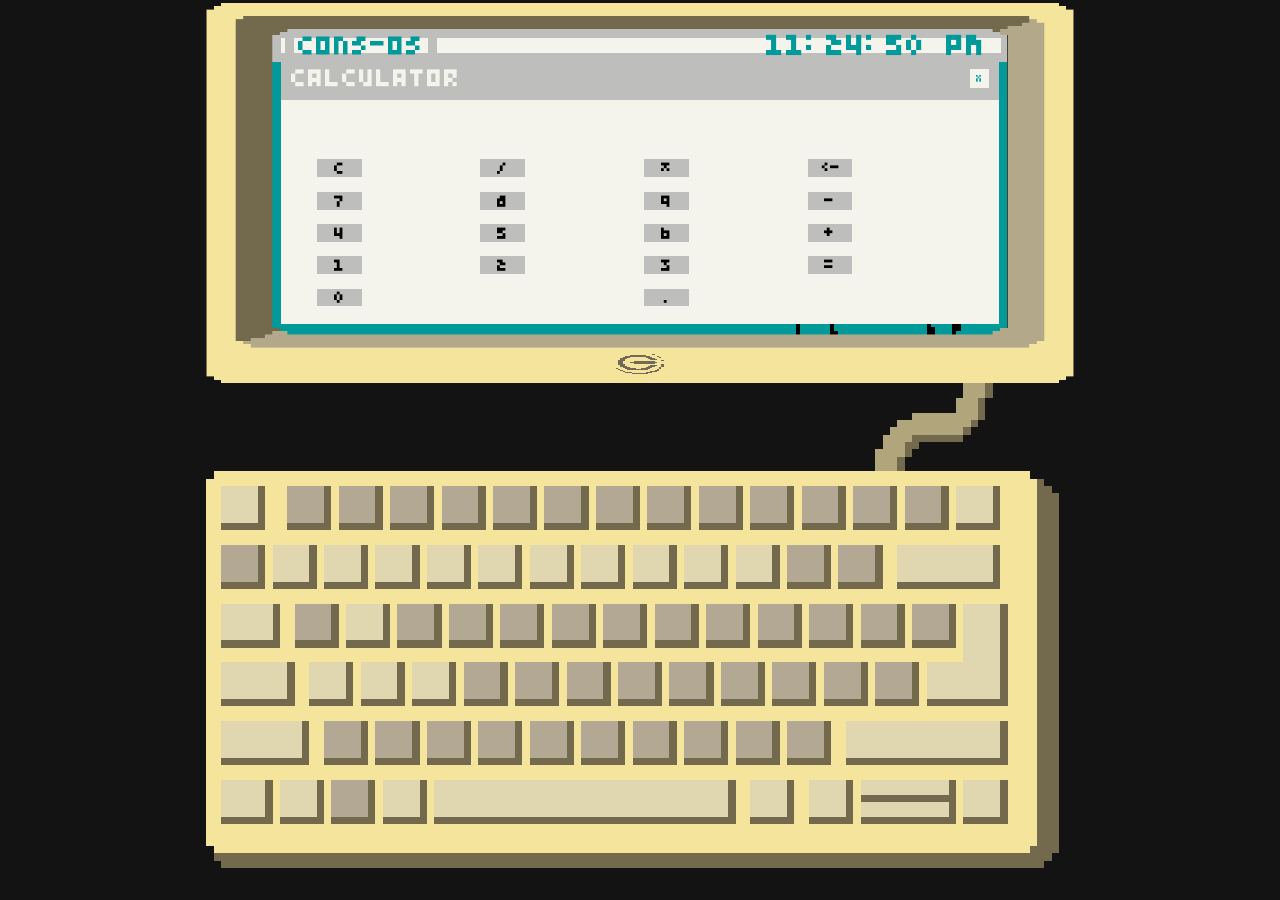
==== commit 55ed3670: "added calculator app" ====
--- a/index.html
+++ b/index.html
@@ -1,139 +1,201 @@
 <!DOCTYPE html>
 <html lang="en">
+
 <head>
     <meta charset="UTF-8">
-    <meta name="viewport" content="width=device-width, initial-scale=1.0, maximum-scale=1.0, minimum-scale=1.0, user-scalable=no">
+    <meta name="viewport"
+        content="width=device-width, initial-scale=1.0, maximum-scale=1.0, minimum-scale=1.0, user-scalable=no">
     <title>CONS-OS</title>
     <link rel="stylesheet" href="./style.css?v=<?= time() ?>">
 </head>
+
 <body>
-    
+
     <div class="monitor">
         <div class="monitor-screen-content-area">
-        <!-- BOOT ANIMATION -->
-        <div class="boot-screen" id="boot-screen">
-            <div class="boot-content">
-                <div class="boot-logo"></div>
-                <div class="boot-text">CONS-OS</div>
+            <!-- BOOT ANIMATION -->
+            <div class="boot-screen" id="boot-screen">
+                <div class="boot-content">
+                    <div class="boot-logo"></div>
+                    <div class="boot-text">CONS-OS</div>
+                </div>
             </div>
+
+            <div class="cons"></div>
+            <div class="navBar">
+                <div class="start-button" id="start-button">CONS-OS
+                    <ul id="dropdown-menu" class="hidden">
+                        <li class="menu-item app-link" data-target="terminal-window">TERMINAL</li>
+                        <li class="menu-item app-link" data-target="color-settings-window">COLOR SETTINGS</li>
+                        <li class="menu-item app-link" data-target="files-window">FILES</li>
+                        <li class="menu-item app-link" data-target="empty-window">LIGHTS-OUT</li>
+                        <li class="menu-item app-link" data-target="notes-window">JOURNAL</li>
+                        <li class="menu-item app-link" data-target="calculator-window">CALCULATOR</li>
+                    </ul>
+                </div>
+                <div class="taskbar-apps" id="taskbar-apps"></div>
+                <div class="clock" id="clock"></div>
+            </div>
+
+
+            <div class="window-position-space">
+
+
+                <!-- CLI TERMINAL-->
+                <div class="window hidden" id="terminal-window">
+                    <div class="window-header">
+                        <span>TERMINAL</span>
+                        <button class="close-btn">X</button>
+                    </div>
+                    <div class="window-content" id="terminal">
+                        <div>TYPE "HELP" FOR AVAILABLE COMMANDS</div>
+                        <div>⣿⣿⠿⠛⠛⠻⠿⣿⣿ [OS:------CONS-OS]</div>
+                        <div>⣿⠇⣤⣤⡀⠀⠀⡈⣿ [BRANCH------MAIN]</div>
+                        <div>⣿⠇⢟⣛⣿⠪⣭⡇⢿ [RELEASE:--STABLE]</div>
+                        <div>⣿⡎⡰⠀⠀⡂⢐⠚⣼ [PKG'S:-------(5)]</div>
+                        <div>⣿⣷⡙⢫⣈⡘⠟⣸⣿</div>
+                        <div>⣿⣿⣿⣶⢠⡄⣾⣿⣿</div>
+                        <div>⡟⣩⣶⣦⣛⣓⣴⣦⡝</div>
+                        <div>⢸⣿⢻⣿⣿⣿⣿⡟⣿</div>
+                        <div class="terminal-prompt" id="prompt-line"><span>USER@CONS-OS:~$ </span><span id="command"
+                                contenteditable="plaintext-only" spellcheck="false" autocomplete="off"
+                                autocapitalize="characters"></span></div>
+                    </div>
+                </div>
+
+                <!-- JOURNAL -->
+                <div class="window hidden" id="notes-window">
+                    <div class="window-header">
+                        <span>JOURNAL</span>
+                        <button class="close-btn">X</button>
+                    </div>
+                    <textarea class="window-content" id="journal" spellcheck="false" autocomplete="off"
+                        autocapitalize="none"></textarea>
+                </div>
+
+                <div class="window hidden" id="files-window">
+                    <div class="window-header">
+                        <span>FILES</span>
+                        <button class="close-btn">X</button>
+                    </div>
+
+                    <div class="window-content">
+                        <div class="files-area">
+
+                            <button class="file-item" type="button" data-file="ABOUT_CONS-OS.TXT">
+                                <span class="file-icon"></span>
+                                <span class="file-label">ABOUT_CONS-OS.TXT</span>
+                            </button>
+
+                            <button class="file-item" type="button" data-file="ABOUT_ME.TXT">
+                                <span class="file-icon"></span>
+                                <span class="file-label">ABOUT_ME.TXT</span>
+                            </button>
+
+                            <button class="file-item" type="button" data-file="NOTES.TXT">
+                                <span class="file-icon"></span>
+                                <span class="file-label">NOTES.TXT</span>
+                            </button>
+
+                            <button class="link-item" type="button" data-url="https://github.com/EL-CONS">
+                                <span class="link-icon"></span>
+                                <span class="link-label">GITHUB</span>
+                            </button>
+
+                            <button class="link-item" type="button" data-url="https://el-cons.itch.io/">
+                                <span class="link-icon"></span>
+                                <span class="link-label">ITCHIO</span>
+                            </button>
+
+                            <button class="link-item" type="button" data-url="https://github.com/balt-dev/bytesized-gf">
+                                <span class="link-icon"></span>
+                                <span class="link-label">FONT</span>
+                            </button>
+
+                        </div>
+                    </div>
+                </div>
+
+
+                <!-- COLOR SETTINGS -->
+                <div class="window hidden" id="color-settings-window">
+                    <div class="window-header">
+                        <span>COLOR SETTINGS</span>
+                        <button class="close-btn">X</button>
+                    </div>
+
+                    <div class="window-content">
+                        <input type="radio" id="theme1" name="theme" autocomplete="off" value="retro" checked>
+                        <input type="radio" id="theme2" name="theme" autocomplete="off" value="gray-lcd">
+                        <input type="radio" id="theme3" name="theme" autocomplete="off" value="blue-lcd">
+                        <input type="radio" id="theme4" name="theme" autocomplete="off" value="green-lcd">
+
+
+                        <div class="color-settings-area">
+                            <label for="theme1" class="color-settings-selection-square">
+                                <p>RETRO</p>
+                            </label>
+                            <label for="theme2" class="color-settings-selection-square">
+                                <p>GRAY LCD</p>
+                            </label>
+                            <label for="theme3" class="color-settings-selection-square">
+                                <p>BLUE LCD</p>
+                            </label>
+                            <label for="theme4" class="color-settings-selection-square">
+                                <p>GREEN LCD</p>
+                            </label>
+
+                        </div>
+                    </div>
+                </div>
+
+
+
+
+                <!-- CLI empty-->
+                <div class="window hidden" id="empty-window">
+                    <div class="window-header">
+                        <span>LIGHTS-OUT</span>
+                        <button class="close-btn">X</button>
+                    </div>
+                    <div class="window-content" id="empty"
+                        style="padding: 0; margin: 0; overflow: hidden; display: flex; flex-direction: column; flex: 1; min-height: 0;">
+                        <iframe src="./lights_out.html"
+                            style="border: none;width: 100%;height: 100%;display: block;"></iframe>
+                    </div>
+                </div>
+
+
+                <!-- CALCULATOR-->
+                <div class="window " id="calculator-window">
+                    <div class="window-header">
+                        <span>CALCULATOR</span>
+                        <button class="close-btn">X</button>
+                    </div>
+                    <div class="window-content" id="calculator-window"
+                        style="padding: 0; margin: 0; overflow: hidden; display: flex; flex-direction: column; flex: 1; min-height: 0;">
+                        <iframe src="./calculator.html"
+                            style="border: none;width: 100%;height: 100%;display: block;"></iframe>
+                    </div>
+                </div>
+
+
+            </div>
+
+
         </div>
-
-        <div class="cons"></div>
-        <div class="navBar">
-            <div class="start-button" id="start-button">CONS-OS
-                <ul id="dropdown-menu" class="hidden">
-                    <li class="menu-item app-link" data-target="terminal-window">TERMINAL</li>
-                    <li class="menu-item app-link" data-target="color-settings-window">COLOR SETTINGS</li>
-                    <li class="menu-item app-link" data-target="files-window">FILES</li>
-                    <li class="menu-item app-link" data-target="empty-window">LIGHTS-OUT</li>
-                    <li class="menu-item app-link" data-target="notes-window">JOURNAL</li>
-                </ul>
-            </div>
-            <div class="taskbar-apps" id="taskbar-apps"></div>
-            <div class="clock" id="clock"></div>
-        </div>
-    
-
-        <div class="window-position-space">
-
-       
-            <!-- CLI TERMINAL-->
-            <div class="window hidden" id="terminal-window">
-                <div class="window-header">
-                    <span>TERMINAL</span>
-                    <button class="close-btn">X</button>
-                </div>
-                <div class="window-content" id="terminal">
-                    <div>TYPE "HELP" FOR AVAILABLE COMMANDS</div>
-                    <div class="terminal-prompt" id="prompt-line"><span>USER@CONS-OS:~$ </span><span id="command" contenteditable="plaintext-only" spellcheck="false" autocomplete="off" autocapitalize="characters"></span></div>
-                </div>
-            </div>
-
-            <!-- JOURNAL -->
-            <div class="window hidden" id="notes-window">
-                <div class="window-header">
-                    <span>JOURNAL</span>
-                    <button class="close-btn">X</button>
-                </div>
-                <textarea class="window-content" id="journal" spellcheck="false" autocomplete="off" autocapitalize="none"></textarea>
-            </div>
-
-            <div class="window hidden" id="files-window">
-                <div class="window-header">
-                    <span>FILES</span>
-                    <button class="close-btn">X</button>
-                </div>
-
-               <div class="window-content">
-                <div class="files-area">
-
-                    <!--
-                <button class="folder-item" type="button">
-                    <span class="folder-icon"></span>
-                    <span class="folder-label">About_me</span>
-                </button> 
-                -->
-
-                <button class="folder-item" type="button" data-url="https://github.com/EL-CONS">
-                    <span class="folder-icon"></span>
-                    <span class="folder-label">GITHUB</span>
-                  </button>
-
-                <button class="folder-item" type="button" data-url="https://el-cons.itch.io/">
-                    <span class="folder-icon"></span>
-                    <span class="folder-label">ITCHIO</span>
-                </button>
-              
-                </div>
-            </div>
-            </div>
-
-
-            <!-- COLOR SETTINGS -->
-            <div class="window hidden" id="color-settings-window">
-                <div class="window-header">
-                    <span>COLOR SETTINGS</span>
-                    <button class="close-btn">X</button>
-                </div>
-
-                <div class="window-content">
-                    <input type="radio" id="theme1" name="theme" autocomplete="off" value="retro" checked>
-                    <input type="radio" id="theme2" name="theme" autocomplete="off" value="gray-lcd">
-                    <input type="radio" id="theme3" name="theme" autocomplete="off" value="blue-lcd">
-                    <input type="radio" id="theme4" name="theme" autocomplete="off" value="green-lcd">
-                    
-                    
-                    <div class="color-settings-area">
-                        <label for="theme1" class="color-settings-selection-square"><p>RETRO</p></label>
-                        <label for="theme2" class="color-settings-selection-square"><p>GRAY LCD</p></label>
-                        <label for="theme3" class="color-settings-selection-square"><p>BLUE LCD</p></label>
-                        <label for="theme4" class="color-settings-selection-square"><p>GREEN LCD</p></label>
-    
-                    </div>
-                </div>
-            </div>
-
-
-
-
-            <!-- CLI empty-->
-            <div class="window hidden" id="empty-window">
-                    <div class="window-header">
-                        <span>LIGHTS-OUT</span>
-                        <button class="close-btn">X</button>
-                    </div>
-                <div class="window-content" id="empty" style="padding: 0; margin: 0; overflow: hidden; display: flex; flex-direction: column; flex: 1; min-height: 0;">
-                    <iframe src="./lights_out.html" style="border: none;width: 100%;height: 100%;display: block;"></iframe>
-                </div>
-            </div>    
-
-
-        </div>
-    </div>    
-    <div class="monitor-i-o-button" id="monitor-power-button" title="Power"></div>
+        <div class="monitor-i-o-button" id="monitor-power-button" title="Power"></div>
     </div>
-    <div class="keyboard"></div>
-    
+
+
+
+
+
+    <div class="keyboard">
+        <div class="keyboard_click_area"></div>
+    </div>
+
     <script src="script.js?v=<?= time() ?>"></script>
 </body>
-</html>
+
+</html>
--- a/style.css
+++ b/style.css
@@ -1,36 +1,32 @@
 @font-face {
-  font-family: "Technology";
-  src: url(./fonts/Bytesized-Regular.ttf) format("truetype");
-  
-  font-style: normal;
-  font-display: swap;
+    font-family: "Technology";
+    src: url(./fonts/Bytesized-Regular.ttf) format("truetype");
+
+    font-style: normal;
+    font-display: swap;
 }
 
 body {
-       
-    background:rgb(19, 19, 19);
-    color:var(--display-color);
+
+    background: rgb(19, 19, 19);
+    color: var(--display-color);
     font-size: var(--font-size);
     font-family: "Technology";
-
 
     height: 100dvh;
     margin: 0;
     overflow: hidden;
-    overscroll-behavior: none; 
+    overscroll-behavior: none;
     -webkit-user-select: none;
     user-select: none;
 
     display: flex;
-    flex-direction: column;    
+    flex-direction: column;
     justify-content: top;
     align-items: center;
-
-    
-
-}
-
-.monitor{
+}
+
+.monitor {
     position: relative;
     aspect-ratio: 1/1;
     width: min(98dvw, 98dvh);
@@ -39,7 +35,7 @@
 }
 
 
-.monitor::after{
+.monitor::after {
     content: "";
     position: absolute;
     inset: 0;
@@ -49,11 +45,11 @@
     background-position: center;
     image-rendering: pixelated;
     image-rendering: crisp-edges;
-    pointer-events: none; 
+    pointer-events: none;
     z-index: 10;
 }
 
-.monitor-screen-content-area{
+.monitor-screen-content-area {
     background-color: var(--background-color);
     position: absolute;
     left: 8.33%;
@@ -80,7 +76,7 @@
     pointer-events: all;
 }
 
-.monitor-i-o-button{
+.monitor-i-o-button {
     position: absolute;
     bottom: 2.1%;
     left: 50%;
@@ -104,13 +100,13 @@
 }
 
 
-.monitor-i-o-button:active{
+.monitor-i-o-button:active {
     transform: translateX(-50%) translateY(2px);
 }
 
 
 
-.monitor-i-o-button.is-off:active{
+.monitor-i-o-button.is-off:active {
     transform: translateX(-50%) translateY(2px);
 }
 
@@ -149,7 +145,7 @@
     flex-direction: row;
     align-items: center;
     justify-content: center;
-    
+
 }
 
 .boot-logo,
@@ -181,30 +177,29 @@
 
 
 
-.keyboard{
-    top:-10px;
-    display: flex;
+.keyboard {
+    top: -10px;
+    display: flex;
+    position: relative;
+    width: min(98dvw, 98dvh);
+    aspect-ratio: 1080 / 630;
+    flex-shrink: 0;
     background-image: var(--keyboard-img);
     background-repeat: no-repeat;
     background-size: 100% 100%;
     background-position: center;
     image-rendering: pixelated;
     image-rendering: crisp-edges;
-    position: relative;
-    flex-shrink: 0;
-    cursor: pointer;
-    user-select: none;
-    -webkit-user-select: none;
-    touch-action: manipulation;
-    -webkit-tap-highlight-color: transparent;
+
 }
 
 .keyboard:active {
-    filter: brightness(1.1);
+
     transform: translateY(-3px);
 }
 
-@media (max-width: 768px) {
+/*
+@media (max-width: 640px) {
     .keyboard {
         display: block;
         width: min(98dvw, 98dvh);
@@ -213,10 +208,25 @@
         flex-shrink: 0;
     }
 }
-
-.navBar{
-    height:7%;
-    width: 100%;
+    */
+
+.keyboard_click_area {
+    width: 95%;
+    height: 70%;
+    display: flex;
+    position: relative;
+    top: 20%;
+
+
+    cursor: pointer;
+    user-select: none;
+    -webkit-user-select: none;
+    touch-action: manipulation;
+}
+
+.navBar {
+    height: 5%;
+    width: 97.9%;
     position: absolute;
     top: 0%;
     display: flex;
@@ -224,7 +234,10 @@
     align-items: center;
     background-color: var(--display-color);
     color: var(--background-color);
-    
+    border-style: solid;
+    border-radius: 0px;
+    border-width: min(1dvw, 1dvh);
+    border-color: var(--navbar-border-color);
 }
 
 .taskbar-apps {
@@ -238,9 +251,9 @@
     overflow-x: auto;
     overflow-y: hidden;
     scrollbar-width: none;
-    -ms-overflow-style: none; 
-    -webkit-overflow-scrolling: touch; 
-    touch-action: pan-x; 
+    -ms-overflow-style: none;
+    -webkit-overflow-scrolling: touch;
+    touch-action: pan-x;
     user-select: none;
     cursor: grab;
 }
@@ -250,12 +263,12 @@
 }
 
 .taskbar-apps::-webkit-scrollbar {
-    display: none; 
+    display: none;
 }
 
 .taskbar-app-btn {
     height: 100%;
-    padding: 2px ;
+    padding: 2px;
     flex-shrink: 0;
     display: flex;
     align-items: center;
@@ -272,7 +285,8 @@
     text-transform: uppercase;
     box-sizing: border-box;
     user-select: none;
-    font-size: min(4dvw, 4dvh);;
+    font-size: min(4dvw, 4dvh);
+    ;
 }
 
 
@@ -282,43 +296,46 @@
     border-color: var(--background-color);
 }
 
-.start-button{
-  height: 100%;
-  font-size: min(4dvw, 4dvh);
-  top: 0;
-  left: 7px;
-  display: flex;
-  justify-content: center;
-  align-items: center;
-  position: relative;
-  cursor: pointer;
-  border: var(--background-color);
-  border-radius: 1px;
-  border-width: min(1dvh,1dvw);
-  border-style:solid;
-}
-
-.start-button:hover{
-  background-color: var(--display-color); 
-}
+.start-button {
+    height: 100%;
+    font-size: min(4dvw, 4dvh);
+    top: 0;
+    left: 4px;
+    display: flex;
+    justify-content: center;
+    align-items: center;
+    position: relative;
+    cursor: pointer;
+    padding-left: 0.5%;
+    padding-right: 0.5%;
+    border: var(--navbar-border-color);
+    border-radius: 0px;
+    border-width: min(1dvh, 1dvw);
+    border-style: solid;
+}
+
+
 
 .menu-container {
-    position: relative; 
+    position: relative;
     display: inline-block;
+
 }
 
 
 #dropdown-menu {
     position: absolute;
     top: 100%;
-    left: 0;
-    margin-top: 0px;
+    left: -4%;
+    margin-top: 3%;
+    line-height: 0.8;
     padding: 0;
     background: var(--display-color);
     border-radius: 0px;
-    border-style: simple2;
-    border-width: 4px;
-    list-style: none; 
+    border-style: solid;
+    border-width: min(1dvh, 1dvw);
+    border-color: var(--navbar-border-color);
+    list-style: none;
     z-index: 999;
     color: var(--background-color);
 }
@@ -333,30 +350,30 @@
     padding: 4px 4px;
     cursor: pointer;
     color: var(--background-color);
-    
-}
-
-
-#clock{
-  height: 100%;
-  font-size: min(6dvw, 6dvh);
-  /* background-color: var(--display-color);*/
-  position: absolute;
-  top:0;
-  right: 6px;
-  display: flex;
-  padding-left: 10px;
-  justify-content: center;
-  align-items: center;
-  font-size: 90%;
-}
-
-.window-position-space{
-    position: absolute;
-    top:8.1%;
-    left: 1%;
-    height: 91%;
-    width: 98.1%;
+
+}
+
+
+#clock {
+    height: 100%;
+    font-size: min(6dvw, 6dvh);
+    /* background-color: var(--display-color);*/
+    position: absolute;
+    top: 0;
+    right: 15px;
+    display: flex;
+    padding-left: 10px;
+    justify-content: center;
+    align-items: center;
+    font-size: 90%;
+}
+
+.window-position-space {
+    position: absolute;
+    top: 9%;
+    left: 1.2%;
+    height: 87.7%;
+    width: 97.7%;
     overflow: hidden;
 }
 
@@ -368,8 +385,8 @@
     max-height: 100%;
     background-color: var(--display-color);
     display: flex;
-    flex-direction: column;    
-    z-index: 10; 
+    flex-direction: column;
+    z-index: 10;
 }
 
 .window.active-window {
@@ -386,7 +403,7 @@
     color: var(--display-color);
     padding: 1px 10px;
     font-size: 75%;
-    
+
 }
 
 
@@ -396,7 +413,7 @@
     border: none;
     cursor: pointer;
     font-family: inherit;
-    
+
 }
 
 
@@ -404,100 +421,102 @@
     padding: 15px;
     flex-grow: 1;
     box-sizing: border-box;
-    overflow:auto;
-
-    overflow-wrap: break-word; 
+    overflow: auto;
+
+    overflow-wrap: break-word;
     word-wrap: break-word;
 }
 
 
 #terminal-window {
-  background-color: var(--terminal-background);
+    background-color: var(--terminal-background);
 }
 
 #terminal {
-  box-sizing: border-box;
-  background-color: var(--terminal-background);
-  color: var(--terminal-text-color);
-  font-size: 80%;
-  
+    box-sizing: border-box;
+    background-color: var(--terminal-background);
+    color: var(--terminal-text-color);
+    font-size: 80%;
+    line-height: 1.165;
+
 }
 
 #terminal #command {
-  outline: none;
-  caret-color: var(--terminal-text-color);
+    outline: none;
+    caret-color: var(--terminal-text-color);
 }
 
 #notes-window {
-  background-color: var(--terminal-text-color);
+    background-color: var(--terminal-text-color);
 }
 
 #journal {
-  box-sizing: border-box;
-  background-color: var(--terminal-text-color);
-  color: var(--terminal-background);
-  font-size: 80%;
-  font-family: inherit;
-  border: none;
-  outline: none;
-  resize: none;
-  caret-color: var(--terminal-text-color);
-  line-height: 1.35;
-  width: 100%;
-  height: 100%;
-  min-height: 0;
-  flex: 1;
-  padding-left: 45px;
-  padding-right: 45px;
-  overflow: auto;
-  white-space: pre-wrap;
-  word-break: break-word;
-  user-select: text;
-  -webkit-user-select: text;
+    box-sizing: border-box;
+    background-color: var(--terminal-text-color);
+    color: var(--terminal-background);
+    font-size: 80%;
+    font-family: inherit;
+    border: none;
+    outline: none;
+    resize: none;
+    caret-color: var(--terminal-background);
+    line-height: 0.8;
+    width: 100%;
+    height: 100%;
+    min-height: 0;
+    flex: 1;
+    padding-top: 5%;
+    padding-left: 10%;
+    padding-right: 10%;
+    overflow: auto;
+    white-space: pre-wrap;
+    word-break: break-word;
+    user-select: text;
+    -webkit-user-select: text;
 }
 
 #terminal::-webkit-scrollbar,
 #journal::-webkit-scrollbar {
-  width: 15px;
-  height: 8px;
+    width: 15px;
+    height: 8px;
 }
 
 #terminal::-webkit-scrollbar-track,
 #journal::-webkit-scrollbar-track {
-  background: var(--terminal-background);
-  border: 1px solid var(--terminal-text-color);
-  border-radius: 0px !important;
-  box-sizing: border-box;
+    background: var(--terminal-background);
+    border: 1px solid var(--terminal-text-color);
+    border-radius: 0px !important;
+    box-sizing: border-box;
 }
 
 #terminal::-webkit-scrollbar-thumb,
 #journal::-webkit-scrollbar-thumb {
-  background: var(--terminal-text-color);
-  border: 1px solid var(--terminal-background);
-  border-radius: 0px !important;
-  box-sizing: border-box;
+    background: var(--terminal-text-color);
+    border: 1px solid var(--terminal-background);
+    border-radius: 0px !important;
+    box-sizing: border-box;
 }
 
 #terminal::-webkit-scrollbar-thumb:hover,
 #journal::-webkit-scrollbar-thumb:hover {
-  filter: brightness(0.85);
+    filter: brightness(0.85);
 }
 
 #terminal::-webkit-scrollbar-corner,
 #journal::-webkit-scrollbar-corner {
-  background: var(--terminal-background);
-  border-radius: 0px !important;
+    background: var(--terminal-background);
+    border-radius: 0px !important;
 }
 
 input {
- background: transparent;
-  border: none;
-  outline: none;
-  font: inherit;
-  color: inherit;
-  width: 100%;   
-  box-sizing: border-box; 
-  text-transform: uppercase;
+    background: transparent;
+    border: none;
+    outline: none;
+    font: inherit;
+    color: inherit;
+    width: 100%;
+    box-sizing: border-box;
+    text-transform: uppercase;
 }
 
 input[type="radio"] {
@@ -505,7 +524,14 @@
 }
 
 
-#card-game{
+
+
+
+
+
+
+
+#card-game {
     padding: 20px;
     min-height: 100dvh;
     box-sizing: border-box;
@@ -523,7 +549,7 @@
     bottom: 0px;
     right: 0px;
     flex-shrink: 0;
-    background-size: cover; 
+    background-size: cover;
     background-position: center;
     image-rendering: pixelated;
     image-rendering: crisp-edges;
@@ -535,11 +561,11 @@
     mask-position: center;
 }
 
-#color-settings-window{
+#color-settings-window {
     /* height: fit-content;*/
 }
 
-.color-settings-area{
+.color-settings-area {
     display: grid;
     grid-template-columns: repeat(auto-fit, minmax(70px, 1fr));
     justify-items: center;
@@ -549,90 +575,114 @@
 }
 
 
-.color-settings-selection-square{
-    height:min(10dvw, 10dvh);
-    width:min(10dvw, 10dvh);
-    padding: 10px;
+.color-settings-selection-square {
+    height: min(10dvw, 10dvh);
+    width: min(10dvw, 10dvh);
+    padding: 16%;
     cursor: pointer;
     display: flex;
-    justify-content:center;
+    justify-content: center;
     align-items: center;
     text-align: center;
     background-color: var(--display-color);
     border: var(--background-color);
     color: var(--background-color);
-    border-style:dotted;
+    border-style: simple;
     border-width: 4px;
     border-radius: 0px;
 }
 
 
 
-input[type="checkbox"]{
-  display :none;
-}
-#theme1:checked ~ .color-settings-area label[for="theme1"],
-#theme2:checked ~ .color-settings-area label[for="theme2"],
-#theme3:checked ~ .color-settings-area label[for="theme3"],
-#theme4:checked ~ .color-settings-area label[for="theme4"],
-#theme5:checked ~ .color-settings-area label[for="theme5"]{
+input[type="checkbox"] {
+    display: none;
+}
+
+#theme1:checked~.color-settings-area label[for="theme1"],
+#theme2:checked~.color-settings-area label[for="theme2"],
+#theme3:checked~.color-settings-area label[for="theme3"],
+#theme4:checked~.color-settings-area label[for="theme4"],
+#theme5:checked~.color-settings-area label[for="theme5"] {
     background-color: var(--background-color);
     color: var(--display-color);
 }
 
-.folder-item{
-    min-width: 30px;
+.link-item,
+.file-item,
+.folder-item {
+    min-width: 50px;
     min-height: 30px;
     cursor: pointer;
-    background-color:transparent;
+    background-color: transparent;
     display: flex;
     flex-direction: column;
-    justify-content: center;
-    align-items: center;
-    padding: 5px;    
-    border:none;
-    
-}
-
-.folder-icon{
-    width: min(16dvw, 16dvh);
-    height: min(16dvw, 16dvh);
-    background-color: var(--background-color,#00000000);
+    justify-content: flex-start;
+    align-items: center;
+    padding: 5px;
+    border: none;
+
+}
+
+.link-icon,
+.file-icon,
+.folder-icon {
+    width: min(13dvw, 13dvh);
+    height: min(13dvw, 13dvh);
+    background-color: var(--background-color, #00000000);
     image-rendering: pixelated;
     image-rendering: crisp-edges;
-  
+
+    -webkit-mask-repeat: no-repeat;
+    mask-repeat: no-repeat;
+    -webkit-mask-size: contain;
+    mask-size: contain;
+    -webkit-mask-position: center;
+    mask-position: center;
+}
+
+.link-icon {
+    -webkit-mask-image: var(--link-icon);
+    mask-image: var(--link-icon);
+}
+
+.file-icon {
+    -webkit-mask-image: var(--file-icon);
+    mask-image: var(--file-icon);
+}
+
+.folder-icon {
     -webkit-mask-image: var(--folder-icon);
     mask-image: var(--folder-icon);
-    -webkit-mask-repeat: no-repeat;
-    mask-repeat:no-repeat;
-    -webkit-mask-size:center;
-    mask-size:contain;
-    -webkit-mask-position:center;
-    mask-position: center;
-  
-}
-.folder-label{
-  font-family: "Technology";
-  color:var(--background-color);
-  text-align:center;  
-  font-size: 200%;
-  
-}
-
-.files-area{
+}
+
+.link-label,
+.file-label,
+.folder-label {
+    font-family: "Technology";
+    color: var(--background-color);
+    text-align: center;
+    font-size: min(3dvw, 3dvh);
+    word-break: break-all;
+    overflow: visible;
+    margin-top: 5%;
+    line-height: 0.8;
+}
+
+.files-area {
     display: grid;
     grid-template-columns: repeat(auto-fit, minmax(70px, 1fr));
-    align-items: center;
+    align-items: start;
     justify-content: start;
-    gap: 30px;
-}
-
-
-
-#empty{
-    box-sizing: border-box;
-    color: var(--background-color);
-    
+    padding: 5%;
+    gap: 15%
+}
+
+
+
+#empty {
+    box-sizing: border-box;
+    color: var(--background-color);
+
     white-space: pre-wrap;
     padding: 0;
     margin: 0;
@@ -643,7 +693,7 @@
     min-height: 0;
 }
 
-#empty-window{
+#empty-window {
     height: 100%;
     max-height: 100%;
 }
@@ -684,69 +734,71 @@
 
 :root {
 
-  --background-color:#889c7a;
-  --display-color:#0e1605;
-  --lights-out-color:#889c7a; 
-  --cons-color:#0e1605;
-  --header-color:#889c7a;
-  --terminal-background:#0e1605;
-  --terminal-text-color:#889c7a;
-
-  /* FONTS */
-  --font-size: min(5dvw, 5dvh);;
-  /* IMGS */
-  --folder-icon:url("[data-uri]");
-  --cons:url("[data-uri] jwv8YQUAAAAgY0hSTQAAeiYAAICEAAD6AAAAgOgAAHUwAADqYAAAOpgAABdwnLpRPAAAAAZiS0dE AP8AAADLP5FnywAAAAlwSFlzAAALEwAACxMBAJqcGAAAAAd0SU1FB+oJDgM5NlW8IXwAAAOTSURB VHja7VrZcqMwEOyZkcDeuGr/YN/3/z8utZXYvQ9c4jAGLEA4nio9xAE0Z0+PAHjLW97ylh8ssvoO HsTXAq24gW5rOsCgvOIW5VkOgm9QDuQAJSIZv7bOuoqKWbaS6S79DBCcSXwepnTXKAGuD11nAJ+S bgm0HdxdEUDxG0fIAFktSyK2Sd0p/UUtT6LINGIuzVLrdv0nc1BdcCljrxtizQzJC4XCNaOme/cO rSr7F+2xlSxWTkxZVjYhjoCjGgj17JMsUF7NAZMdJUIAhXMO0AZXcHFhN68pU+E4GVQvKdK+HC5T RMAYJWDKbifxgt5vBT4ka3/bAR5nOjiiArhyqeRc3N1F03SAmRBbgGCwx9ksIUc0qVkuX7QqUQKe cFaks+qg0r+knSXOhIIPwi4BB3AUKa/xIMRa+LCv/WJhbx4nNZ26rqOqIKBVi+sA4dD9SnhJJAtE CXyw7C2lMeMInwNU6TvF2mXUd2CTRcnhAauI5ubYmROK5UCD1mVyx4jSQS0WWD67YoyOsPTAkDBH oI3UQUQD4zsRrjLGBWnfLpX6ehGjVzCDS8sBNj4Q8c7/+9dr9XeR6k4tLCmmzIUGQM9xlCxlZUsr y0EEdJDG4D5GRG21EjsDruGzBXygpjRpXdN8qABC4DqsJ9fQPeYRy5TotClvA4Z1W8yR1yXQnDnk g200LZH5Dpha02Lx2178aZA6pVSWgVjCca8l67a1EaCs2Z2fHNkjuGD0fLDfJdw4TR649zhnN0PL 4CimlIDl+c4gBLl0DPU8nANk5GQXAE8VoocrGIJUHf/+qTPiAOh/H/EmRq+Jeo670+BR5RxEMWPn ZKeY/8ewQg5tfNuoEzwDssTeMIT2wYqafwnjh8Ds4drC+M35tCiI24SC9gC+UuX7K2eDGIhXFwMI y4YPPPADHHC/LeaHY3yRHbAt59f9jNeEoHl96C8nvgsDUjR+pqDF8VimxQsVhXXJUspzgN7l+NMO PrRLkHiC2+TV23PirCExsJGx1j01+6u2Runkpr9JlLj40kNpAHP8bt9nGcXNeBZOuzuiNd9PhN9x Kjzvnd+uA1PEzbV427uMCXIf4xOpQ1kIjvqU8Sgn+TRY1ebsgeqTa0d82c0mDVje/WwHYMHnMsf7 UHIUCA2btUNnD/q0rPfx0shnstvxgQlfZ3Hz8hNwbhk8UQK3ffM97ztBBMg31GtKBnDFvRkj6/4D pqkWoCgi+r0AAAAASUVORK5CYII= ");
-  --box-icon:url("[data-uri]");
-  --box-rectangle-icon:url("[data-uri]");
-  --box-filed:url("[data-uri]");
-  --monitor-img:url("[data-uri] zT+rZyAG2Upw/Acm0mDZBBQU4002SSBZhSxiFJDskFUWWVjkFQTJSOAQkDGWFsYW9mSRxMIeL5IX ILIJ8UagYIyIYYKREsPYjmbcVSFZnEWPuu3rmu656tT5fFbnd1dRz/2cs6ov9+G5OAAAAAC33sWt v0MAAABAAAAAAIBz4AQAAAAAnAEBAAAAAM6AAAAAAABnQAAAAACAMyAAAAAAwBl4XwLAd9/8tY+9 c//q757B+wkAAACRp+9cvvGB7/+Z3zsuPCHvSwD4s2/9yqevLg9fPl4VAAAA+P8urw6fefYjP/uV J/12CAAAAAAwJAAAAADAGRAAAAAA4AwIAAAAAHAGBAAAAAA4AwIAAAAAnAEBAAAAAM7ASQWAP/kf v3J9Bp8JAAAATDz3Az978V4v/J7/wP8jAAAAAMCTIwAAAADAGRAAAAAA4AwIAAAAAHAGBAAAAAA4 AwIAAAAAnAEBAAAAAM7A+xIAvvvmr33s6u3/8zcf9X5eXR6+fBwAAACAx+ry6vCZ4/A9XN595r98 4Pt/5veOC9/DxfHVQ7z1h7/68xfXb3/uuAAAAADcKNcXdz/7/Ic/9flHbUoAAAAAgBMnAAAAAMAZ EAAAAADgDAgAAAAAcAYEAAAAADgDAgAAAACcAQEAAAAAzoAAAAAAAGdAAAAAAIAzIAAAAADAGRAA AAAA4AwIAAAAAHAGBAAAAAA4AwIAAAAAnAEBAAAAAM7A2QWA3/+DPzq8/c79M/hoAQAAeK/+6g++ fHj2maeP8yk7uwDwi1/6z4dvf+etU/7MAAAAeJ/83D/9qcMP/sC99+lqT5YAAAAAAA8hADzgrT/8 1Z+/uH77c8eFG8wJAAAAAP6yBIAHCAAAAADcRgLAAwQAAAAAbiMB4AECAAAAALeRAPAAAQAAAIDb SAB4gAAAAADAbSQAPOCmBIDf/4M/Onztjf923Nf38r//+E8P9+9fHWcAAAB4mL/1iY8fPvR9Lx7n Bz3zgcvDj3/04T+/Sa4v7n72+Q9/6vOP2tPF8dVD3JQA8I1vvnn46utfP+4LAAAA3ouPf/y1w0sv Pvwf/A8+e+fwiZ/8vuN8kwkAAAAA8BACwAOcAAAAAOA2EgAeIAAAAABwGwkADxAAAAAAuI0EgAcI AAAAANxGAsADBAAAAABuIwHgAQIAAAAAp+bOnTuH55577pHb/rEf/euP/J1nPnB5+Bs/9sJx/l4+ +ME7h6efujjOKx4DCAAAwFl68cUXDz/x8dee+L2/9uoLh1fu3X3i1/mLCAAAAACcJQHg3f7Ccwq+ AgAAAMCpEQDeTQAAAADg1hEA3k0AAAAA4NYRAN5NAAAAAODWEQDeTQAAAADg1hEA3k0AAAAA4NYR AN5NAAAAAOBGeemlFw8/9EN/7T3t6ak7dw7PPffccX5SXnv1hcMr9+4e55Xri7ufff7Dn/r8o64v AAAAAHCjvPzyvcPHPvrqjdrTwwgAT8A3vvnm4auvf/04AwAAcDsJADknAAAAADg5AkBOAAAAAODk CAA5AQAAAICTIwDkBAAAAABOjgCQEwAAAAA4OQJATgA4YdfXF//z4qk7f3zCtwAAAJyh6z+//9LF xfVfedStP/vsM498Kv2HPvTS4Ud/5IeP803mMYBPwLk9BvD6+uozX/yl3/7K8Q0AAAA4Af/yn//9 T19cXH75UVv95Cc/cXj6qaeO8ykTAJ4AAQAAAODmEwA2fAXghDkBAAAAnCIBYEMAOGECAAAAcIoE gA0B4IQJAAAAwCkSADYEgBMmAAAAAKdIANgQAE6YAAAAAJwiAWBDADhhAgAAAHCKBIANAeCGur58 +q3DU9/9J4/a3tN/9sH/+rlf/nffOi4AAACcgM/+s3/0kXee/dMff9RWf/qTf/vXL68unz8unLDX Xn3h8Mq9u/M7EABuru984Utfe/nmbg8AAODJ+d3Xv/jtd67euXdcOGECwBPwjW++efjq618/zidO AAAAAM6WAPD4OQFwcwkAAADA2RIAHj8B4OYSAAAAgLMlADx+AsDNJQAAAABnSwB4/ASAm0sAAAAA zpYA8PgJADeXAAAAAJwtAeDxEwBGri+ffuvi6p23H3b5y8NT/+sXvvTvf/i4AAAAcEbe+I1f+O8X l3c+9LBbfvvw9t2Lq4vnjws3mMcAPgGn9BjA67tX//CLv/jbv3XcPAAAAH9pb7z+uX/w51eH/3hc uMEEgCdAAAAAADgPAkDOVwBGnAAAAADoCQA5AWBEAAAAAOgJADkBYEQAAAAA6AkAOQFgRAAAAADo CQA5AWBEAAAAAOgJADkBYEQAAAAA6AkAOQFgRAAAAADoCQA5AWBEAAAAAOgJADkBYEQAAAAA6AkA OQFgRAAAAADoCQA5AWBEAAAAAOgJADkBYEQAAAAA6AkAOQFgRAAAAADoCQA5AWBEAAAAAOgJADkB YEQAAAAA6AkAOQFgRAAAAADoCQA5AWBEAAAAAOgJADkBYEQAAAAA6AkAOQFgRAAAAADoCQA5AWBE AAAAAOgJADkBYEQAAAAA6AkAOQFgRAAAAADoCQA5AWBEAAAAAOgJADkBYEQAAAAA6AkAOQFgRAAA AADoCQA5AWBEAAAAAOgJADkBYEQAAAAA6AkAOQFgRAAAAADoCQA5AWBEAAAAAOgJADkBYEQAAAAA 6AkAOQFgRAAAAADoCQA5AWBEAAAAAOgJADkBYEQAAAAA6AkAOQFgRAAAAADoCQA5AWBEAAAAAOgJ ADkBYEQAAAAA6AkAOQFgRAAAAADoCQA5AWBEAAAAAOgJADkBYEQAAAAA6AkAOQFgRAAAAADoCQA5 AWBEAAAAAOgJADkBYEQAAAAA6AkAOQFgRAAAAADoCQA5AWBEAAAAAOgJADkBYEQAAAAA6AkAOQFg RAAAAADoCQA5AWBEAAAAAOgJADkBYEQAAAAA6AkAOQFgRAAAAADoCQA5AWBEAAAAAOgJADkBYEQA AAAA6AkAOQFgRAAAAADoCQA5AWBEAAAAAOgJADkBYEQAAAAA6AkAOQFgRAAAAADoCQA5AWBEAAAA AOgJADkBYEQAAAAA6AkAOQFgRAAAAADoCQA5AWBEAAAAAOgJADkBYEQAAAAA6AkAOQFgRAAAAADo CQA5AWBEAAAAAOgJADkBYEQAAAAA6AkAOQFgRAAAAADoCQA5AWBEAAAAAOgJADkBYEQAAAAA6AkA OQFgRAAAAADoCQA5AWBEAAAAAOgJADkBYEQAAAAA6AkAOQFgRAAAAADoCQA5AWBEAAAAAOgJADkB YEQAAAAA6AkAOQFgRAAAAADoCQA5AWBEAAAAAOgJADkBYEQAAAAA6AkAOQFgRAAAAADoCQA5AWBE AAAAAOgJADkBYEQAAAAA6AkAOQFgRAAAAADoCQA5AWBEAAAAAOgJADkBYEQAAAAA6AkAOQFgRAAA AADoCQA5AWBEAAAAAOgJADkBYEQAAAAA6AkAOQFgRAAAAADoCQA5AWBEAAAAAOgJADkBYEQAAAAA 6AkAOQFgRAAAAADoCQA5AWBEAAAAAOgJADkBYEQAAAAA6AkAOQFgRAAAAADoCQA5AWBEAAAAAOgJ ADkBYEQAAAAA6AkAOQFgRAAAAADoCQA5AWBEAAAAAOgJADkBYEQAAAAA6AkAOQFgRAAAAADoCQA5 AWBEAAAAAOgJADkBYEQAAAAA6AkAOQFgRAAAAADoCQA5AWBEAAAAAOgJADkBYEQAAAAA6AkAOQFg RAAAAADoCQA5AWBEAAAAAOgJADkBYEQAAAAA6AkAOQFgRAAAAADoCQA5AWBEAAAAAOgJADkBYEQA AAAA6AkAOQFgRAAAAADoCQA5AWBEAAAAAOgJADkBYEQAAAAA6AkAOQFgRAAAAADoCQA5AWBEAAAA AOgJADkBYEQAAAAA6AkAOQFgRAAAAADoCQA5AWBEAAAAAOgJADkBYEQAAAAA6AkAOQFgRAAAAADo CQA5AWBEAAAAAOgJADkBYEQAAAAA6AkAOQFgRAAAAADoCQA5AWBEAAAAAOgJADkBYEQAAAAA6AkA OQFgRAAAAADoCQA5AWBEAAAAAOgJADkBYEQAAAAA6AkAOQFgRAAAAADoCQA5AWBEAAAAAOgJADkB YEQAAAAA6AkAOQFgRAAAAADoCQA5AWBEAAAAAOgJADkBYEQAAAAA6AkAOQFgRAAAAADoCQA5AWBE AAAAAOgJADkBYEQAAAAA6AkAOQFgRAAAAADoCQA5AWBEAAAAAOgJADkBYEQAAAAA6AkAOQFgRAAA AADoCQA5AWBEAAAAAOgJADkBYEQAAAAA6AkAOQFgRAAAAADoCQA5AWBEAAAAAOgJADkBYEQAAAAA 6AkAOQFgRAAAAADoCQA5AWBEAAAAAOgJADkBYEQAAAAA6AkAOQFgRAAAAADoCQA5AWBEAAAAAOgJ ADkBYEQAAAAA6AkAOQFgRAAAAADoCQA5AWBEAAAAAOgJADkBYEQAAAAA6AkAOQFgRAAAAADoCQA5 AWBEAAAAAOgJADkBYEQAAAAA6AkAOQFgRAAAAADoCQA5AWBEAAAAAOgJADkBYEQAAAAA6AkAOQFg RAAAAADoCQA5AWBEAAAAAOgJADkBYEQAAAAA6AkAOQFgRAAAAADoCQA5AWBEAAAAAOgJADkBYEQA AAAA6AkAOQFgRAAAAADoCQA5AWBEAAAAAOgJADkBYEQAAAAA6AkAOQFgRAAAAADoCQA5AWBEAAAA AOgJADkBYEQAAAAA6AkAOQFgRAAAAADoCQA5AWBEAAAAAOgJADkBYEQAAAAA6AkAOQFgRAAAAADo CQA5AWBEAAAAAOgJADkBYEQAAAAA6AkAOQFgRAAAAADoCQA5AWBEAAAAAOgJADkBYEQAAAAA6AkA OQFgRAAAAADoCQA5AWBEAAAAAOgJADkBYEQAAAAA6AkAOQFgRAAAAADoCQA5AWBEAAAAAOgJADkB YEQAAAAA6AkAOQFgRAAAAADoCQA5AWBEAAAAAOgJADkBYEQAAAAA6AkAOQFgRAAAAADoCQA5AWBE AAAAAOgJADkBYEQAAAAA6AkAOQFgRAAAAADoCQA5AWBEAAAAAOgJADkBYEQAAAAA6AkAOQFgRAAA AADoCQA5AWBEAAAAAOgJADkBYEQAAAAA6AkAOQFgRAAAAADoCQA5AWBEAAAAAOgJADkBYEQAAAAA 6AkAOQFgRAAAAADoCQA5AWBEAAAAAOgJADkBYEQAAAAA6AkAOQFgRAAAAADoCQA5AWBEAAAAAOgJ ADkBYEQAAAAA6AkAOQFgRAAAAADoCQA5AWBEAAAAAOgJADkBYEQAAAAA6AkAOQFgRAAAAADoCQA5 AWBEAAAAAOgJADkBYEQAAAAA6AkAOQFgRAAAAADoCQA5AWBEAAAAAOgJADkBYEQAAAAA6AkAOQFg RAAAAADoCQA5AWBEAAAAAOgJADkBYEQAAAAA6AkAOQFgRAAAAADoCQA5AWBEAAAAAOgJADkBYEQA AAAA6AkAOQFgRAAAAADoCQA5AWBEAAAAAOgJADkBYEQAAAAA6AkAOQFgRAAAAADoCQA5AWBEAAAA AOgJADkBYEQAAAAA6AkAOQFgRAAAAADoCQA5AWBEAAAAAOgJADkBYEQAAAAA6AkAOQFgRAAAAADo CQA5AWBEAAAAAOgJADkBYEQAAAAA6AkAOQFgRAAAAADoCQA5AWBEAAAAAOgJADkBYEQAAAAA6AkA OQFgRAAAAADoCQA5AWBEAAAAAOgJADkBYEQAAAAA6AkAOQFgRAAAAADoCQA5AWBEAAAAAOgJADkB YEQAAAAA6AkAOQFgRAAAAADoCQA5AWBEAAAAAOgJADkBYEQAAAAA6AkAOQFgRAAAAADoCQA5AWBE AAAAAOgJADkBYEQAAAAA6AkAOQFgRAAAAADoCQA5AWBEAAAAAOgJADkBYEQAAAAA6AkAOQFgRAAA AADoCQA5AWBEAAAAAOgJADkBYEQAAAAA6AkAOQFgRAAAAADoCQA5AWBEAAAAAOgJADkBYEQAAAAA 6AkAOQFgRAAAAADoCQA5AWBEAAAAAOgJADkBYEQAAAAA6AkAOQFgRAAAAADoCQA5AWBEAAAAAOgJ ADkBYEQAAAAA6AkAOQFgRAAAAADoCQA5AWBEAAAAAOgJADkBYEQAAAAA6AkAOQFgRAAAAADoCQA5 AWBEAAAAAOgJADkBYEQAAAAA6AkAOQFgRAAAAADoCQA5AWBEAAAAAOgJADkBYEQAAAAA6AkAOQFg RAAAAADoCQA5AWBEAAAAAOgJADkBYEQAAAAA6AkAOQFgRAAAAADoCQA5AWBEAAAAAOgJADkBYEQA AAAA6AkAOQFgRAAAAADoCQA5AWBEAAAAAOgJADkBYEQAAAAA6AkAOQFgRAAAAADoCQA5AWBEAAAA AOgJADkBYEQAAAAA6AkAOQFgRAAAAADoCQA5AWBEAAAAAOgJADkBYEQAAAAA6AkAOQFgRAAAAADo CQA5AWBEAAAAAOgJADkBYEQAAAAA6AkAOQFgRAAAAADoCQA5AWBEAAAAAOgJADkBYEQAAAAA6AkA OQFgRAAAAADoCQA5AWBEAAAAAOgJADkBYEQAAAAA6AkAOQFgRAAAAADoCQA5AWBEAAAAAOgJADkB YEQAAAAA6AkAOQFgRAAAAADoCQA5AWBEAAAAAOgJADkBYEQAAAAA6AkAOQFgRAAAAADoCQA5AWBE AAAAAOgJADkBYEQAAAAA6AkAOQFgRAAAAADoCQA5AWBEAAAAAOgJADkBYEQAAAAA6AkAOQFgRAAA AADoCQA5AWBEAAAAAOgJADkBYEQAAAAA6AkAOQFgRAAAAADoCQA5AWBEAAAAAOgJADkBYEQAAAAA 6AkAOQFgRAAAAADoCQA5AWBEAAAAAOgJADkBYEQAAAAA6AkAOQFgRAAAAADoCQA5AWBEAAAAAOgJ ADkBYEQAAAAA6AkAOQFgRAAAAADoCQA5AWBEAAAAAOgJADkBYEQAAAAA6AkAOQFgRAAAAADoCQA5 AWBEAAAAAOgJADkBYEQAAAAA6AkAOQFgRAAAAADoCQA5AWBEAAAAAOgJADkBYEQAAAAA6AkAOQFg RAAAAADoCQA5AWBEAAAAAOgJADkBYEQAAAAA6AkAOQFgRAAAAADoCQA5AWBEAAAAAOgJADkBYEQA AAAA6AkAOQFgRAAAAADoCQA5AWBEAAAAAOgJADkBYEQAAAAA6AkAOQFgRAAAAADoCQA5AWBEAAAA AOgJADkBYEQAAAAA6AkAOQFgRAAAAADoCQA5AWBEAAAAAOgJADkBYEQAAAAA6AkAOQFgRAAAAADo CQA5AWBEAAAAAOgJADkBYEQAAAAA6AkAOQFgRAAAAADoCQA5AWBEAAAAAOgJADkBYEQAAAAA6AkA OQFgRAAAAADoCQA5AWBEAAAAAOgJADkBYEQAAAAA6AkAOQFgRAAAAADoCQA5AWBEAAAAAOgJADkB YEQAAAAA6AkAOQFgRAAAAADoCQA5AWBEAAAAAOgJADkBYEQAAAAA6AkAOQFgRAAAAADoCQA5AWBE AAAAAOgJADkBYEQAAAAA6AkAOQFgRAAAAADoCQA5AWBEAAAAAOgJADkBYEQAAAAA6AkAOQFgRAAA AADoCQA5AWBEAAAAAOgJADkBYEQAAAAA6AkAOQFgRAAAAADoCQA5AWBEAAAAAOgJADkBYEQAAAAA 6AkAOQFgRAAAAADoCQA5AWBEAAAAAOgJADkBYEQAAAAA6AkAOQFgRAAAAADoCQA5AWBEAAAAAOgJ ADkBYEQAAAAA6AkAOQFgRAAAAADoCQA5AWBEAAAAAOgJADkBYEQAAAAA6AkAOQFgRAAAAADoCQA5 AWBEAAAAAOgJADkBYEQAAAAA6AkAOQFgRAAAAADoCQA5AWBEAAAAAOgJADkBYEQAAAAA6AkAOQFg RAAAAADoCQA5AWBEAAAAAOgJADkBYEQAAAAA6AkAOQFgRAAAAADoCQA5AWBEAAAAAOgJADkBYEQA AAAA6AkAOQFgRAAAAADoCQA5AWBEAAAAAOgJADkBYEQAAAAA6AkAOQFgRAAAAADoCQA5AWBEAAAA AOgJADkBYEQAAAAA6AkAOQFgRAAAAADoCQA5AWBEAAAAAOgJADkBYEQAAAAA6AkAOQFgRAAAAADo CQA5AWBEAAAAAOgJADkBYEQAAAAA6AkAOQFgRAAAAADoCQA5AWBEAAAAAOgJADkBYEQAAAAA6AkA OQFgRAAAAADoCQA5AWBEAAAAAOgJADkBYEQAAAAA6AkAOQFgRAAAAADoCQA5AWBEAAAAAOgJADkB YEQAAAAA6AkAOQFgRAAAAADoCQA5AWBEAAAAAOgJADkBYEQAAAAA6AkAOQFgRAAAAADoCQA5AWBE AAAAAOgJADkBYEQAAAAA6AkAOQFgRAAAAADoCQA5AWBEAAAAAOgJADkBYEQAAAAA6AkAOQFgRAAA AADoCQA5AWBEAAAAAOgJADkBYEQAAAAA6AkAOQFgRAAAAADoCQA5AWBEAAAAAOgJADkBYEQAAAAA 6AkAOQFgRAAAAADoCQA5AWBEAAAAAOgJADkBYEQAAAAA6AkAOQFgRAAAAADoCQA5AWBEAAAAAOgJ ADkBYEQAAAAA6AkAOQFgRAAAAADoCQA5AWBEAAAAAOgJADkBYEQAAAAA6AkAOQFgRAAAAADoCQA5 AWBEAAAAAOgJADkBYEQAAAAA6AkAOQFgRAAAAADoCQA5AWBEAAAAAOgJADkBYEQAAAAA6AkAOQFg RAAAAADoCQA5AWBEAAAAAOgJADkBYEQAAAAA6AkAOQFgRAAAAADoCQA5AWBEAAAAAOgJADkBYEQA AAAA6AkAOQFgRAAAAADoCQA5AWBEAAAAAOgJADkBYEQAAAAA6AkAOQFgRAAAAADoCQA5AWBEAAAA AOgJADkBYEQAAAAA6AkAOQFgRAAAAADoCQA5AWBEAAAAAOgJADkBYEQAAAAA6AkAOQFgRAAAAADo CQA5AWBEAAAAAOgJADkBYEQAAAAA6AkAOQFgRAAAAADoCQA5AWBEAAAAAOgJADkBYEQAAAAA6AkA OQFgRAAAAADoCQA5AWBEAAAAAOgJADkBYEQAAAAA6AkAOQFgRAAAAADoCQA5AWBEAAAAAOgJADkB YEQAAAAA6AkAOQFgRAAAAADoCQA5AWBEAAAAAOgJADkBYEQAAAAA6AkAOQFgRAAAAADoCQA5AWBE AAAAAOgJADkBYEQAAAAA6AkAOQFgRAAAAADoCQA5AWBEAAAAAOgJADkBYEQAAAAA6AkAOQFgRAAA AADoCQA5AWBEAAAAAOgJADkBYEQAAAAA6AkAOQFgRAAAAADoCQA5AWBEAAAAAOgJADkBYEQAAAAA 6AkAOQFgRAAAAADoCQA5AWBEAAAAAOgJADkBYEQAAAAA6AkAOQFgRAAAAADoCQA5AWBEAAAAAOgJ ADkBYEQAAAAA6AkAOQFgRAAAAADoCQA5AWBEAAAAAOgJADkBYEQAAAAA6AkAOQFgRAAAAADoCQA5 AWBEAAAAAOgJADkBYEQAAAAA6AkAOQFgRAAAAADoCQA5AWBEAAAAAOgJADkBYEQAAAAA6AkAOQFg RAAAAADoCQA5AWBEAAAAAOgJADkBYEQAAAAA6AkAOQFgRAAAAADoCQA5AWBEAAAAAOgJADkBYEQA AAAA6AkAOQFgRAAAAADoCQA5AWBEAAAAAOgJADkBYEQAAAAA6AkAOQFgRAAAAADoCQA5AWBEAAAA AOgJADkBYEQAAAAA6AkAOQFgRAAAAADoCQA5AWBEAAAAAOgJADkBYEQAAAAA6AkAOQFgRAAAAADo CQA5AWBEAAAAAOgJADkBYEQAAAAA6AkAOQFgRAAAAADoCQA5AWBEAAAAAOgJADkBYEQAAAAA6AkA OQFgRAAAAADoCQA5AWBEAAAAAOgJADkBYEQAAAAA6AkAOQFgRAAAAADoCQA5AWBEAAAAAOgJADkB YEQAAAAA6AkAOQFgRAAAAADoCQA5AWBEAAAAAOgJADkBYEQAAAAA6AkAOQFgRAAAAADoCQA5AWBE AAAAAOgJADkBYEQAAAAA6AkAOQFgRAAAAADoCQA5AWBEAAAAAOgJADkBYEQAAAAA6AkAOQFgRAAA AADoCQA5AWBEAAAAAOgJADkBYEQAAAAA6AkAOQFgRAAAAADoCQA5AWBEAAAAAOgJADkBYEQAAAAA 6AkAOQFgRAAAAADoCQA5AWBEAAAAAOgJADkBYEQAAAAA6AkAOQFgRAAAAADoCQA5AWBEAAAAAOgJ ADkBYEQAAAAA6AkAOQFgRAAAAADoCQA5AWBEAAAAAOgJADkBYEQAAAAA6AkAOQFgRAAAAADoCQA5 AWBEAAAAAOgJADkBYEQAAAAA6AkAOQFgRAAAAADoCQA5AWBEAAAAAOgJADkBYEQAAAAA6AkAOQFg RAAAAADoCQA5AWBEAAAAAOgJADkBYEQAAAAA6AkAOQFgRAAAAADoCQA5AWBEAAAAAOgJADkBYEQA AAAA6AkAOQFgRAAAAADoCQA5AWBEAAAAAOgJADkBYEQAAAAA6AkAOQFgRAAAAADoCQA5AWBEAAAA AOgJADkBYEQAAAAA6AkAOQFgRAAAAADoCQA5AWBEAAAAAOgJADkBYEQAAAAA6AkAOQFgRAAAAADo CQA5AWBEAAAAAOgJADkBYEQAAAAA6AkAOQFgRAAAAADoCQA5AWBEAAAAAOgJADkBYEQAAAAA6AkA OQFgRAAAAADoCQA5AWBEAAAAAOgJADkBYEQAAAAA6AkAOQFgRAAAAADoCQA5AWBEAAAAAOgJADkB YEQAAAAA6AkAOQFgRAAAAADoCQA5AWBEAAAAAOgJADkBYEQAAAAA6AkAOQFgRAAAAADoCQA5AWBE AAAAAOgJADkBYEQAAAAA6AkAOQFgRAAAAPQn7n4AAA65SURBVADoCQA5AWBEAAAAAOgJADkBYEQA AAAA6AkAOQFgRAAAAADoCQA5AWBEAAAAAOgJADkBYEQAAAAA6AkAOQFgRAAAAADoCQA5AWBEAAAA AOgJADkBYEQAAAAA6AkAOQFgRAAAAADoCQA5AWBEAAAAAOgJADkBYEQAAAAA6AkAOQFgRAAAAADo CQA5AWBEAAAAAOgJADkBYEQAAAAA6AkAOQFgRAAAAADoCQA5AWBEAAAAAOgJADkBYEQAAAAA6AkA OQFgRAAAAADoCQA5AWBEAAAAAOgJADkBYEQAAAAA6AkAOQFgRAAAAADoCQA5AWBEAAAAAOgJADkB YEQAAAAA6AkAOQFgRAAAAADoCQA5AWBEAAAAAOgJADkBYEQAAAAA6AkAOQFgRAAAAADoCQA5AWBE AAAAAOgJADkBYEQAAAAA6AkAOQFgRAAAAADoCQA5AWBEAAAAAOgJADkBYEQAAAAA6AkAOQFgRAAA AADoCQA5AWBEAAAAAOgJADkBYEQAAAAA6AkAOQFgRAAAAADoCQA5AWBEAAAAAOgJADkBYEQAAAAA 6AkAOQFgRAAAAADoCQA5AWBEAAAAAOgJADkBYEQAAAAA6AkAOQFgRAAAAADoCQA5AWBEAAAAAOgJ ADkBYEQAAAAA6AkAOQFgRAAAAADoCQA5AWBEAAAAAOgJADkBYEQAAAAA6AkAOQFgRAAAAADoCQA5 AWBEAAAAAOgJADkBYEQAAAAA6AkAOQFgRAAAAADoCQA5AWBEAAAAAOgJADkBYEQAAAAA6AkAOQFg RAAAAADoCQA5AWBEAAAAAOgJADkBYEQAAAAA6AkAOQFgRAAAAADoCQA5AWBEAAAAAOgJADkBYEQA AAAA6AkAOQFgRAAAAADoCQA5AWBEAAAAAOgJADkBYEQAAAAA6AkAOQFgRAAAAADoCQA5AWBEAAAA AOgJADkBYEQAAAAA6AkAOQFgRAAAAADoCQA5AWBEAAAAAOgJADkBYEQAAAAA6AkAOQFgRAAAAADo CQA5AWBEAAAAAOgJADkBYEQAAAAA6AkAOQFgRAAAAADoCQA5AWBEAAAAAOgJADkBYEQAAAAA6AkA OQFgRAAAAADoCQA5AWBEAAAAAOgJADkBYEQAAAAA6AkAOQFgRAAAAADoCQA5AWBEAAAAAOgJADkB YEQAAAAA6AkAOQFgRAAAAADoCQA5AWBEAAAAAOgJADkBYEQAAAAA6AkAOQFgRAAAAADoCQA5AWBE AAAAAOgJADkBYEQAAAAA6AkAOQFgRAAAAADoCQA5AWBEAAAAAOgJADkBYEQAAAAA6AkAOQFgRAAA AADoCQA5AWBEAAAAAOgJADkBYEQAAAAA6AkAOQFgRAAAAADoCQA5AWBEAAAAAOgJADkBYEQAAAAA 6AkAOQFgRAAAAADoCQA5AWBEAAAAAOgJADkBYEQAAAAA6AkAOQFgRAAAAADoCQA5AWBEAAAAAOgJ ADkBYEQAAAAA6AkAOQFgRAAAAADoCQA5AWBEAAAAAOgJADkBYEQAAAAA6AkAOQFgRAAAAADoCQA5 AWBEAAAAAOgJADkBYEQAAAAA6AkAOQFgRAAAAADoCQA5AWBEAAAAAOgJADkBYEQAAAAA6AkAOQFg RAAAAADoCQA5AWBEAAAAAOgJADkBYEQAAAAA6AkAOQFgRAAAAADoCQA5AWBEAAAAAOgJADkBYEQA AAAA6AkAOQFgRAAAAADoCQA5AWBEAAAAAOgJADkBYEQAAAAA6AkAOQFgRAAAAADoCQA5AWBEAAAA AOgJADkBYEQAAAAA6AkAOQFgRAAAAADoCQA5AWBEAAAAAOgJADkBYEQAAAAA6AkAOQFgRAAAAADo CQA5AWBEAAAAAOgJADkBYEQAAAAA6AkAOQFgRAAAAADoCQA5AWBEAAAAAOgJADkBYEQAAAAA6AkA OQFgRAAAAADoCQA5AWBEAAAAAOgJADkBYEQAAAAA6AkAOQFgRAAAAADoCQA5AWBEAAAAAOgJADkB YEQAAAAA6AkAOQFgRAAAAADoCQA5AWBEAAAAAOgJADkBYEQAAAAA6AkAOQFgRAAAAADoCQA5AWBE AAAAAOgJADkBYEQAAAAA6AkAOQFgRAAAAADoCQA5AWBEAAAAAOgJADkBYEQAAAAA6AkAOQFgRAAA AADoCQA5AWBEAAAAAOgJADkBYEQAAAAA6AkAOQFgRAAAAADoCQA5AWBEAAAAAOgJADkBYEQAAAAA 6AkAOQFgRAAAAADoCQA5AWBEAAAAAOgJADkBYEQAAAAA6AkAOQFgRAAAAADoCQA5AWBEAAAAAOgJ ADkBYEQAAAAA6AkAOQFgRAAAAADoCQA5AWBEAAAAAOgJADkBYEQAAAAA6AkAOQFgRAAAAADoCQA5 AWBEAAAAAOgJADkBYEQAAAAA6AkAOQFgRAAAAADoCQA5AWBEAAAAAOgJADkBYEQAAAAA6AkAOQFg RAAAAADoCQA5AWBEAAAAAOgJADkBYEQAAAAA6AkAOQFgRAAAAADoCQA5AWBEAAAAAOgJADkBYEQA AAAA6AkAOQFgRAAAAADoCQA5AWBEAAAAAOgJADkBYEQAAAAA6AkAOQFgRAAAAADoCQA5AWBEAAAA AOgJADkBYEQAAAAA6AkAOQFgRAAAAADoCQA5AWBEAAAAAOgJADkBYEQAAAAA6AkAOQFg5PJw+Z+u Li+/9dDLX1z/yRf+7X/4F8cZAADgjLzxm1/4N/fv3H/uobd8/+Ij19dXf+c432CvvfrC4ZV7d+c7 FABuru984Utfe/nmbg8AAODJ+d3Xv/jtd67euXdcOGECwBPwjW++efjq618/zidOAAAAAM6WAPD4 OQFwcwkAAADA2RIAHj8B4OYSAAAAgLMlADx+AsDNJQAAAABnSwB4/ASAm0sAAAAAzpYA8PgJADeX AAAAAJwtAeDxEwBuLgEAAAA4WwLA4ycAjHz0o68eXnn5vT3S8s7F1Wf+3j/+V185LgAAAJyA3/nN f/3p+9eXXz6BrT4Wr736wuGVe3eP84oAMCIAAAAA50oA2BAARgQAAADgXAkAGwLAiAAAAACcKwFg QwAYEQAAAIBzJQBsCAAjAgAAAHCuBIANAWBEAAAAAM6VALAhAIwIAAD833btZjWuMgDj+JnJ10wb U5EoiTHiWkhAgx+30HsoWdheQ3MNzTW0Lkpx4Q30FhQpQrMR3Ei1EtCF1WqaNJkRhb6LYZJqcw45 M8/vt3qfd5GcM7PKnwBAKgHgYggADZibm6vW19fKHufN5eWq3++V/Yruz3Rm98oCAACYACfD442q qq5OwKPWYvP916rlN+bLvigCQAP6/X71ycdbZQMAAJBLAGjAd9/vV198+XXZF0UAAAAA4AUBoAEC AAAAAG0jADRAAAAAAKBtBIAGCAAAAAC0jQDQAAEAAACAthEAGiAAAAAA0DYCQAMEAAAAANpGAGhA HQFgaWmp+vCDzbIBAADgPASABggAAAAAtI0A0AABAAAAgLYRABogAAAAANA2AkADBAAAAADaRgBo gAAAAABA2wgADRAAAAAAaBsBoAECAAAAAG0jADTgl1//qL59+KjscX7eP6yeHw/LHtXrLVRrb6+W DQAAAKeZm+1Uqyu9ssdZfWuhunxppuyLMuzM7yyube+e9fs75XSKp4/v3uwMj26Vixb76sFv1V8H Jy1+QgAAACbFpf5M9enW6xPxuAIAAAAAvCIBoMX8BwAAAAB1EQBaTAAAAACgLgJAiwkAAAAA1EUA aDEBAAAAgLoIAC0mAAAAAFAXAaDFBAAAAADqIgBMsCe/H1cPHj6Z4DcAAACgLlubV6orS7NlT7Jh Z35ncW1796x36JTTKZ4+vnuzMzy6VS4mmAAAAADACwLACAEAAACAaSQAjBAAAAAAmEYCwAgBAAAA gGkkAIwQAAAAAJhGAsAIAQAAAIBpJACMEAAAAACYRgLAiGkKAAfPTqoffjwo7wYAAECu99b7Vb83 MxUfwLAzv7O4tr171st0yukU0xQAAAAAYBoJAAAAABBAAAAAAIAAAgAAAAAEEAAAAAAggAAAAAAA AQQAAAAACCAAAAAAQAABAAAAAAIIAAAAABBAAAAAAIAAAgAAAAAEEAAAAAAggAAAAAAAAQQAAAAA CCAAAAAAQAABAAAAAAIIAAAAABBAAAAAAIAAAgAAAAAEEAAAAAAggAAAAAAAAQQAAAAACCAAAAAA QAABAAAAAAIIAAAAABBAAAAAAIAAAgAAAAAEEAAAAAAggAAAAAAAAQQAAAAACCAAAAAAQAABAAAA AAIIAAAAABBAAAAAAIAAAgAAAAAEEAAAAAAggAAAAAAAAQQAAAAACCAAAAAAQAABAAAAAAIIAAAA ABBAAAAAAIAAAgAAAAAEEAAAAAAggAAAAAAAAQQAAAAACCAAAAAAQAABAAAAAAIIAAAAABBAAAAA AIAAAgAAAAAEEAAAAAAggAAAAAAAAQQAAAAACCAAAAAAQAABAAAAAAIIAAAAABBAAAAAAIAAAgAA AAAEEAAAAAAggAAAAAAAAQQAAAAACCAAAAAAQAABAAAAAAIIAAAAABBAAAAAAIAAAgAAAAAEEAAA AAAggAAAAAAAAQQAAAAACCAAAAAAQAABAAAAAAIIAAAAABBAAAAAAIAAAgAAAAAEqCUAHO7f2xgc PfuoXIwx6FZ3ygAAAABq1R1U18sYozvf+2Zh5dpeuRjjpQHgv/jzp9vDMgAAAIBaXX7nxrn/fj/3 D/iHAAAAAADNEQAAAAAggAAAAAAAAQQAAAAACCAAAAAAQAABAAAAAAIIAAAAABCgNQHgZQ4e3f5s 0K3ulAsAAADgX91Bdb3/7o3Pm/44OuXUIAEAAAAAxhMAAAAAIIAAAAAAAAEEAAAAAAggAAAAAEAA AQAAAAACCAAAAAAQYKoCwOH+vY3nJ4OrAd8bAAAA/C9zM937CyvX9spFQzrlBAAAAEwtAQAAAAAC CAAAAAAQQAAAAACAAAIAAAAABBAAAAAAIIAAAAAAAAEEAAAAAAjwN+p6YLFvcnj9AAAAEGRlQkdE N0YzNTE0NDg2QzU4QjkwM3d5NQAAAABJRU5ErkJggg== ");
-  --keyboard-img:url("[data-uri]");
-  --monitor-button:url("[data-uri] DsEBaKgpkSiQKKlpOACH4DhcgXrRp5XZKEomtmM7zmyeBsQ/k4nn3fzL48ORymOq3RwnSDbbnJC/ f34+aV7em7cftpkRUm5W+/I5sgdKE8QzQk/GOEuDrIjQkyXOkiCZQtRWhwkNkjlEbVWYkCA7hahF h3EPsnMM8uXb74fvP365vytwe8gdQtQiwrgEuWMM4h3FfGGPGHgJGl8/v/v/d0ueUcwWtQqhfflc lpE8wpgsZhHDO0TNKox1lOmFZmJER+iZjWMZZWoRbYwsIWozYayiTC2gCZI1BtFGoblmo6hvlsbI HqKmCWMRRXXjyhijF2UZfvSsltmvLvGN0TE0L6U0G0jz/Jko4pskQWZehuZFXIncCz1LE0V0g3cM 6wg9EXvTRmFffJcYJCrK8iDSQaNORY/nfjWnhHUh93R4DufJc99Ye4sgkqEiSKJI9i49JcOLPE6H ZKBIXjNITsnwIk4Qr0FW8JhFckouL+DEAO4Q3AFW85iHe0ouL+AE8dh8BtZznSCTPILA6JR0P+Sc DuBsnLvpu+Ocku6HnCCcGHCCPEsR5MR4wfna6n5gdUJOkBeuQU4MOXWQUQw4QXTw3rYPwokfZfYr eOsgmULUtGGWBZnZ8E6kc24VZLcYcIIkJIlCP3S9X+zNf7T4X5Zkk2S0ZlaSWbcKUm96F7cPArtE kcSAZScEpJvtyRpHM98tgtTDrKSJULpVkDtQBYHR/7Q4P62zP013U74z8yBwosiMTgd0PzhB7KUI AuerKyhIWf3KCfJs6oSA1dcW7BbFeq5yvRNEYdsgHptfzWMekxPy6eP7J85DuQMAZ72VPGap11QH Ac7vEagfeoU7SDSvGbinAy4/BO4pAa+BInjtvV43bRCQDOapfmkjkn3Xa08HAa9TAtx1vXjut157 FAOGF4AkCNQb4ZCsbyFij/UzTIPgT8lLqzfDIVl/RsTeWs8wCwJRUYh1nNYL4pLupfUsTgxgXQSa INDanIT0ebUVz2890zwIrIpSGgVqvQyt0bNaWs/nxgD2hUBBQLrZ1kYzk84HvRndgsBMFOhtOgvN TNCbSxIDRBfDbBDobX417TzQm8k9CFhEgd4Q0WZmgN4c0hggvoFYRSG9obxY7Bl6+9bEANVNxDoK 9Aa0YrVP6O1VGwPUN0IZhFgOTHqDj3jsBUb7WRYEoqJk4RkDpm4mryWKdwyYXoC0ooDX10akUQiw iAEmi5A7RomMAaZBoBcFdjotnBBgdTKI6WKlXcOsCkHcgsBVFMh0YrghwPpUlNwWJqMoZEUcSQTi GQNcFy9xw4BnHE0E8A5BQh5SkoQpaSJpX34pKgQJD0K0YaJEhyDLgpBsYVaFIMuD1KIDrQ5QSxek Zh0oW4Ba+iCvzQmSzAmSzAmSzAmSzAmSzAmSzAmSzAmSzAmSzAmSzD9P1l+SwqqyAgAAABBkZUJH MUU0MTYxQTRGRkRERUMzM0NFI4AAAAAASUVORK5CYII= ")
-
+    --background-color: #889c7a;
+    --display-color: #0e1605;
+    --lights-out-color: #889c7a;
+    --cons-color: #0e1605;
+    --header-color: #889c7a;
+    --terminal-background: #0e1605;
+    --terminal-text-color: #889c7a;
+
+    /* FONTS */
+    --font-size: min(5dvw, 5dvh);
+    /* IMGS */
+    --folder-icon: url("[data-uri] JEgzLoX45MASeBVAAU7XwQwgGxDrAlzg/6gBo2EASwdgBpQmFYCTMkWAYgMAq/cZB1ct0+sAAAAQ ZGVCR0JEMjQ0MjFFRTBBMTBFMUPXIo7qAAAAAElFTkSuQmCC ");
+    --file-icon: url("[data-uri] zMcGYGrgarEZQMglMD1g9dgMwAfQDcdqALoibACmDqsBxAKcBoy6YDCEATaAHjO0TQfEAqwGkAoY Abl7JREyqyk4AAAAEGRlQkdGQjY3OEUxQUY1QUM3NUNC9v1OVwAAAABJRU5ErkJggg== ");
+    --link-icon: url("[data-uri] RPLR6WjfJpAgunAcPaeryHA1yQt9EDf4PHmLognr7lGXxaIG5vVISsjd7Zm3Ag1p0Rue7wqoQfYg 5LcVfGbbF/wqMDGXmCswW/4DP0yvGuQXeQHQY1fQai0AbAZappO3KBJapJT8BTu1PQvebxKuAAAA EGRlQkc3RTY2RTdGQUNENjdBQzFC0vER0gAAAABJRU5ErkJggg== ");
+    --cons: url("[data-uri] jwv8YQUAAAAgY0hSTQAAeiYAAICEAAD6AAAAgOgAAHUwAADqYAAAOpgAABdwnLpRPAAAAAZiS0dE AP8AAADLP5FnywAAAAlwSFlzAAALEwAACxMBAJqcGAAAAAd0SU1FB+oJDgM5NlW8IXwAAAOTSURB VHja7VrZcqMwEOyZkcDeuGr/YN/3/z8utZXYvQ9c4jAGLEA4nio9xAE0Z0+PAHjLW97ylh8ssvoO HsTXAq24gW5rOsCgvOIW5VkOgm9QDuQAJSIZv7bOuoqKWbaS6S79DBCcSXwepnTXKAGuD11nAJ+S bgm0HdxdEUDxG0fIAFktSyK2Sd0p/UUtT6LINGIuzVLrdv0nc1BdcCljrxtizQzJC4XCNaOme/cO rSr7F+2xlSxWTkxZVjYhjoCjGgj17JMsUF7NAZMdJUIAhXMO0AZXcHFhN68pU+E4GVQvKdK+HC5T RMAYJWDKbifxgt5vBT4ka3/bAR5nOjiiArhyqeRc3N1F03SAmRBbgGCwx9ksIUc0qVkuX7QqUQKe cFaks+qg0r+knSXOhIIPwi4BB3AUKa/xIMRa+LCv/WJhbx4nNZ26rqOqIKBVi+sA4dD9SnhJJAtE CXyw7C2lMeMInwNU6TvF2mXUd2CTRcnhAauI5ubYmROK5UCD1mVyx4jSQS0WWD67YoyOsPTAkDBH oI3UQUQD4zsRrjLGBWnfLpX6ehGjVzCDS8sBNj4Q8c7/+9dr9XeR6k4tLCmmzIUGQM9xlCxlZUsr y0EEdJDG4D5GRG21EjsDruGzBXygpjRpXdN8qABC4DqsJ9fQPeYRy5TotClvA4Z1W8yR1yXQnDnk g200LZH5Dpha02Lx2178aZA6pVSWgVjCca8l67a1EaCs2Z2fHNkjuGD0fLDfJdw4TR649zhnN0PL 4CimlIDl+c4gBLl0DPU8nANk5GQXAE8VoocrGIJUHf/+qTPiAOh/H/EmRq+Jeo670+BR5RxEMWPn ZKeY/8ewQg5tfNuoEzwDssTeMIT2wYqafwnjh8Ds4drC+M35tCiI24SC9gC+UuX7K2eDGIhXFwMI y4YPPPADHHC/LeaHY3yRHbAt59f9jNeEoHl96C8nvgsDUjR+pqDF8VimxQsVhXXJUspzgN7l+NMO PrRLkHiC2+TV23PirCExsJGx1j01+6u2Runkpr9JlLj40kNpAHP8bt9nGcXNeBZOuzuiNd9PhN9x Kjzvnd+uA1PEzbV427uMCXIf4xOpQ1kIjvqU8Sgn+TRY1ebsgeqTa0d82c0mDVje/WwHYMHnMsf7 UHIUCA2btUNnD/q0rPfx0shnstvxgQlfZ3Hz8hNwbhk8UQK3ffM97ztBBMg31GtKBnDFvRkj6/4D pqkWoCgi+r0AAAAASUVORK5CYII= ");
+    --box-icon: url("[data-uri]");
+    --box-rectangle-icon: url("[data-uri]");
+    --box-filed: url("[data-uri]");
+    --monitor-img: url("[data-uri] zT+rZyAG2Upw/Acm0mDZBBQU4002SSBZhSxiFJDskFUWWVjkFQTJSOAQkDGWFsYW9mSRxMIeL5IX ILIJ8UagYIyIYYKREsPYjmbcVSFZnEWPuu3rmu656tT5fFbnd1dRz/2cs6ov9+G5OAAAAAC33sWt v0MAAABAAAAAAIBz4AQAAAAAnAEBAAAAAM6AAAAAAABnQAAAAACAMyAAAAAAwBl4XwLAd9/8tY+9 c//q757B+wkAAACRp+9cvvGB7/+Z3zsuPCHvSwD4s2/9yqevLg9fPl4VAAAA+P8urw6fefYjP/uV J/12CAAAAAAwJAAAAADAGRAAAAAA4AwIAAAAAHAGBAAAAAA4AwIAAAAAnAEBAAAAAM7ASQWAP/kf v3J9Bp8JAAAATDz3Az978V4v/J7/wP8jAAAAAMCTIwAAAADAGRAAAAAA4AwIAAAAAHAGBAAAAAA4 AwIAAAAAnAEBAAAAAM7A+xIAvvvmr33s6u3/8zcf9X5eXR6+fBwAAACAx+ry6vCZ4/A9XN595r98 4Pt/5veOC9/DxfHVQ7z1h7/68xfXb3/uuAAAAADcKNcXdz/7/Ic/9flHbUoAAAAAgBMnAAAAAMAZ EAAAAADgDAgAAAAAcAYEAAAAADgDAgAAAACcAQEAAAAAzoAAAAAAAGdAAAAAAIAzIAAAAADAGRAA AAAA4AwIAAAAAHAGBAAAAAA4AwIAAAAAnAEBAAAAAM7A2QWA3/+DPzq8/c79M/hoAQAAeK/+6g++ fHj2maeP8yk7uwDwi1/6z4dvf+etU/7MAAAAeJ/83D/9qcMP/sC99+lqT5YAAAAAAA8hADzgrT/8 1Z+/uH77c8eFG8wJAAAAAP6yBIAHCAAAAADcRgLAAwQAAAAAbiMB4AECAAAAALeRAPAAAQAAAIDb SAB4gAAAAADAbSQAPOCmBIDf/4M/Onztjf923Nf38r//+E8P9+9fHWcAAAB4mL/1iY8fPvR9Lx7n Bz3zgcvDj3/04T+/Sa4v7n72+Q9/6vOP2tPF8dVD3JQA8I1vvnn46utfP+4LAAAA3ouPf/y1w0sv Pvwf/A8+e+fwiZ/8vuN8kwkAAAAA8BACwAOcAAAAAOA2EgAeIAAAAABwGwkADxAAAAAAuI0EgAcI AAAAANxGAsADBAAAAABuIwHgAQIAAAAAp+bOnTuH55577pHb/rEf/euP/J1nPnB5+Bs/9sJx/l4+ +ME7h6efujjOKx4DCAAAwFl68cUXDz/x8dee+L2/9uoLh1fu3X3i1/mLCAAAAACcJQHg3f7Ccwq+ AgAAAMCpEQDeTQAAAADg1hEA3k0AAAAA4NYRAN5NAAAAAODWEQDeTQAAAADg1hEA3k0AAAAA4NYR AN5NAAAAAOBGeemlFw8/9EN/7T3t6ak7dw7PPffccX5SXnv1hcMr9+4e55Xri7ufff7Dn/r8o64v AAAAAHCjvPzyvcPHPvrqjdrTwwgAT8A3vvnm4auvf/04AwAAcDsJADknAAAAADg5AkBOAAAAAODk CAA5AQAAAICTIwDkBAAAAABOjgCQEwAAAAA4OQJATgA4YdfXF//z4qk7f3zCtwAAAJyh6z+//9LF xfVfedStP/vsM498Kv2HPvTS4Ud/5IeP803mMYBPwLk9BvD6+uozX/yl3/7K8Q0AAAA4Af/yn//9 T19cXH75UVv95Cc/cXj6qaeO8ykTAJ4AAQAAAODmEwA2fAXghDkBAAAAnCIBYEMAOGECAAAAcIoE gA0B4IQJAAAAwCkSADYEgBMmAAAAAKdIANgQAE6YAAAAAJwiAWBDADhhAgAAAHCKBIANAeCGur58 +q3DU9/9J4/a3tN/9sH/+rlf/nffOi4AAACcgM/+s3/0kXee/dMff9RWf/qTf/vXL68unz8unLDX Xn3h8Mq9u/M7EABuru984Utfe/nmbg8AAODJ+d3Xv/jtd67euXdcOGECwBPwjW++efjq618/zidO AAAAAM6WAPD4OQFwcwkAAADA2RIAHj8B4OYSAAAAgLMlADx+AsDNJQAAAABnSwB4/ASAm0sAAAAA zpYA8PgJADeXAAAAAJwtAeDxEwBGri+ffuvi6p23H3b5y8NT/+sXvvTvf/i4AAAAcEbe+I1f+O8X l3c+9LBbfvvw9t2Lq4vnjws3mMcAPgGn9BjA67tX//CLv/jbv3XcPAAAAH9pb7z+uX/w51eH/3hc uMEEgCdAAAAAADgPAkDOVwBGnAAAAADoCQA5AWBEAAAAAOgJADkBYEQAAAAA6AkAOQFgRAAAAADo CQA5AWBEAAAAAOgJADkBYEQAAAAA6AkAOQFgRAAAAADoCQA5AWBEAAAAAOgJADkBYEQAAAAA6AkA OQFgRAAAAADoCQA5AWBEAAAAAOgJADkBYEQAAAAA6AkAOQFgRAAAAADoCQA5AWBEAAAAAOgJADkB YEQAAAAA6AkAOQFgRAAAAADoCQA5AWBEAAAAAOgJADkBYEQAAAAA6AkAOQFgRAAAAADoCQA5AWBE AAAAAOgJADkBYEQAAAAA6AkAOQFgRAAAAADoCQA5AWBEAAAAAOgJADkBYEQAAAAA6AkAOQFgRAAA AADoCQA5AWBEAAAAAOgJADkBYEQAAAAA6AkAOQFgRAAAAADoCQA5AWBEAAAAAOgJADkBYEQAAAAA 6AkAOQFgRAAAAADoCQA5AWBEAAAAAOgJADkBYEQAAAAA6AkAOQFgRAAAAADoCQA5AWBEAAAAAOgJ ADkBYEQAAAAA6AkAOQFgRAAAAADoCQA5AWBEAAAAAOgJADkBYEQAAAAA6AkAOQFgRAAAAADoCQA5 AWBEAAAAAOgJADkBYEQAAAAA6AkAOQFgRAAAAADoCQA5AWBEAAAAAOgJADkBYEQAAAAA6AkAOQFg RAAAAADoCQA5AWBEAAAAAOgJADkBYEQAAAAA6AkAOQFgRAAAAADoCQA5AWBEAAAAAOgJADkBYEQA AAAA6AkAOQFgRAAAAADoCQA5AWBEAAAAAOgJADkBYEQAAAAA6AkAOQFgRAAAAADoCQA5AWBEAAAA AOgJADkBYEQAAAAA6AkAOQFgRAAAAADoCQA5AWBEAAAAAOgJADkBYEQAAAAA6AkAOQFgRAAAAADo CQA5AWBEAAAAAOgJADkBYEQAAAAA6AkAOQFgRAAAAADoCQA5AWBEAAAAAOgJADkBYEQAAAAA6AkA OQFgRAAAAADoCQA5AWBEAAAAAOgJADkBYEQAAAAA6AkAOQFgRAAAAADoCQA5AWBEAAAAAOgJADkB YEQAAAAA6AkAOQFgRAAAAADoCQA5AWBEAAAAAOgJADkBYEQAAAAA6AkAOQFgRAAAAADoCQA5AWBE AAAAAOgJADkBYEQAAAAA6AkAOQFgRAAAAADoCQA5AWBEAAAAAOgJADkBYEQAAAAA6AkAOQFgRAAA AADoCQA5AWBEAAAAAOgJADkBYEQAAAAA6AkAOQFgRAAAAADoCQA5AWBEAAAAAOgJADkBYEQAAAAA 6AkAOQFgRAAAAADoCQA5AWBEAAAAAOgJADkBYEQAAAAA6AkAOQFgRAAAAADoCQA5AWBEAAAAAOgJ ADkBYEQAAAAA6AkAOQFgRAAAAADoCQA5AWBEAAAAAOgJADkBYEQAAAAA6AkAOQFgRAAAAADoCQA5 AWBEAAAAAOgJADkBYEQAAAAA6AkAOQFgRAAAAADoCQA5AWBEAAAAAOgJADkBYEQAAAAA6AkAOQFg RAAAAADoCQA5AWBEAAAAAOgJADkBYEQAAAAA6AkAOQFgRAAAAADoCQA5AWBEAAAAAOgJADkBYEQA AAAA6AkAOQFgRAAAAADoCQA5AWBEAAAAAOgJADkBYEQAAAAA6AkAOQFgRAAAAADoCQA5AWBEAAAA AOgJADkBYEQAAAAA6AkAOQFgRAAAAADoCQA5AWBEAAAAAOgJADkBYEQAAAAA6AkAOQFgRAAAAADo CQA5AWBEAAAAAOgJADkBYEQAAAAA6AkAOQFgRAAAAADoCQA5AWBEAAAAAOgJADkBYEQAAAAA6AkA OQFgRAAAAADoCQA5AWBEAAAAAOgJADkBYEQAAAAA6AkAOQFgRAAAAADoCQA5AWBEAAAAAOgJADkB YEQAAAAA6AkAOQFgRAAAAADoCQA5AWBEAAAAAOgJADkBYEQAAAAA6AkAOQFgRAAAAADoCQA5AWBE AAAAAOgJADkBYEQAAAAA6AkAOQFgRAAAAADoCQA5AWBEAAAAAOgJADkBYEQAAAAA6AkAOQFgRAAA AADoCQA5AWBEAAAAAOgJADkBYEQAAAAA6AkAOQFgRAAAAADoCQA5AWBEAAAAAOgJADkBYEQAAAAA 6AkAOQFgRAAAAADoCQA5AWBEAAAAAOgJADkBYEQAAAAA6AkAOQFgRAAAAADoCQA5AWBEAAAAAOgJ ADkBYEQAAAAA6AkAOQFgRAAAAADoCQA5AWBEAAAAAOgJADkBYEQAAAAA6AkAOQFgRAAAAADoCQA5 AWBEAAAAAOgJADkBYEQAAAAA6AkAOQFgRAAAAADoCQA5AWBEAAAAAOgJADkBYEQAAAAA6AkAOQFg RAAAAADoCQA5AWBEAAAAAOgJADkBYEQAAAAA6AkAOQFgRAAAAADoCQA5AWBEAAAAAOgJADkBYEQA AAAA6AkAOQFgRAAAAADoCQA5AWBEAAAAAOgJADkBYEQAAAAA6AkAOQFgRAAAAADoCQA5AWBEAAAA AOgJADkBYEQAAAAA6AkAOQFgRAAAAADoCQA5AWBEAAAAAOgJADkBYEQAAAAA6AkAOQFgRAAAAADo CQA5AWBEAAAAAOgJADkBYEQAAAAA6AkAOQFgRAAAAADoCQA5AWBEAAAAAOgJADkBYEQAAAAA6AkA OQFgRAAAAADoCQA5AWBEAAAAAOgJADkBYEQAAAAA6AkAOQFgRAAAAADoCQA5AWBEAAAAAOgJADkB YEQAAAAA6AkAOQFgRAAAAADoCQA5AWBEAAAAAOgJADkBYEQAAAAA6AkAOQFgRAAAAADoCQA5AWBE AAAAAOgJADkBYEQAAAAA6AkAOQFgRAAAAADoCQA5AWBEAAAAAOgJADkBYEQAAAAA6AkAOQFgRAAA AADoCQA5AWBEAAAAAOgJADkBYEQAAAAA6AkAOQFgRAAAAADoCQA5AWBEAAAAAOgJADkBYEQAAAAA 6AkAOQFgRAAAAADoCQA5AWBEAAAAAOgJADkBYEQAAAAA6AkAOQFgRAAAAADoCQA5AWBEAAAAAOgJ ADkBYEQAAAAA6AkAOQFgRAAAAADoCQA5AWBEAAAAAOgJADkBYEQAAAAA6AkAOQFgRAAAAADoCQA5 AWBEAAAAAOgJADkBYEQAAAAA6AkAOQFgRAAAAADoCQA5AWBEAAAAAOgJADkBYEQAAAAA6AkAOQFg RAAAAADoCQA5AWBEAAAAAOgJADkBYEQAAAAA6AkAOQFgRAAAAADoCQA5AWBEAAAAAOgJADkBYEQA AAAA6AkAOQFgRAAAAADoCQA5AWBEAAAAAOgJADkBYEQAAAAA6AkAOQFgRAAAAADoCQA5AWBEAAAA AOgJADkBYEQAAAAA6AkAOQFgRAAAAADoCQA5AWBEAAAAAOgJADkBYEQAAAAA6AkAOQFgRAAAAADo CQA5AWBEAAAAAOgJADkBYEQAAAAA6AkAOQFgRAAAAADoCQA5AWBEAAAAAOgJADkBYEQAAAAA6AkA OQFgRAAAAADoCQA5AWBEAAAAAOgJADkBYEQAAAAA6AkAOQFgRAAAAADoCQA5AWBEAAAAAOgJADkB YEQAAAAA6AkAOQFgRAAAAADoCQA5AWBEAAAAAOgJADkBYEQAAAAA6AkAOQFgRAAAAADoCQA5AWBE AAAAAOgJADkBYEQAAAAA6AkAOQFgRAAAAADoCQA5AWBEAAAAAOgJADkBYEQAAAAA6AkAOQFgRAAA AADoCQA5AWBEAAAAAOgJADkBYEQAAAAA6AkAOQFgRAAAAADoCQA5AWBEAAAAAOgJADkBYEQAAAAA 6AkAOQFgRAAAAADoCQA5AWBEAAAAAOgJADkBYEQAAAAA6AkAOQFgRAAAAADoCQA5AWBEAAAAAOgJ ADkBYEQAAAAA6AkAOQFgRAAAAADoCQA5AWBEAAAAAOgJADkBYEQAAAAA6AkAOQFgRAAAAADoCQA5 AWBEAAAAAOgJADkBYEQAAAAA6AkAOQFgRAAAAADoCQA5AWBEAAAAAOgJADkBYEQAAAAA6AkAOQFg RAAAAADoCQA5AWBEAAAAAOgJADkBYEQAAAAA6AkAOQFgRAAAAADoCQA5AWBEAAAAAOgJADkBYEQA AAAA6AkAOQFgRAAAAADoCQA5AWBEAAAAAOgJADkBYEQAAAAA6AkAOQFgRAAAAADoCQA5AWBEAAAA AOgJADkBYEQAAAAA6AkAOQFgRAAAAADoCQA5AWBEAAAAAOgJADkBYEQAAAAA6AkAOQFgRAAAAADo CQA5AWBEAAAAAOgJADkBYEQAAAAA6AkAOQFgRAAAAADoCQA5AWBEAAAAAOgJADkBYEQAAAAA6AkA OQFgRAAAAADoCQA5AWBEAAAAAOgJADkBYEQAAAAA6AkAOQFgRAAAAADoCQA5AWBEAAAAAOgJADkB YEQAAAAA6AkAOQFgRAAAAADoCQA5AWBEAAAAAOgJADkBYEQAAAAA6AkAOQFgRAAAAADoCQA5AWBE AAAAAOgJADkBYEQAAAAA6AkAOQFgRAAAAADoCQA5AWBEAAAAAOgJADkBYEQAAAAA6AkAOQFgRAAA AADoCQA5AWBEAAAAAOgJADkBYEQAAAAA6AkAOQFgRAAAAADoCQA5AWBEAAAAAOgJADkBYEQAAAAA 6AkAOQFgRAAAAADoCQA5AWBEAAAAAOgJADkBYEQAAAAA6AkAOQFgRAAAAADoCQA5AWBEAAAAAOgJ ADkBYEQAAAAA6AkAOQFgRAAAAADoCQA5AWBEAAAAAOgJADkBYEQAAAAA6AkAOQFgRAAAAADoCQA5 AWBEAAAAAOgJADkBYEQAAAAA6AkAOQFgRAAAAADoCQA5AWBEAAAAAOgJADkBYEQAAAAA6AkAOQFg RAAAAADoCQA5AWBEAAAAAOgJADkBYEQAAAAA6AkAOQFgRAAAAADoCQA5AWBEAAAAAOgJADkBYEQA AAAA6AkAOQFgRAAAAADoCQA5AWBEAAAAAOgJADkBYEQAAAAA6AkAOQFgRAAAAADoCQA5AWBEAAAA AOgJADkBYEQAAAAA6AkAOQFgRAAAAADoCQA5AWBEAAAAAOgJADkBYEQAAAAA6AkAOQFgRAAAAADo CQA5AWBEAAAAAOgJADkBYEQAAAAA6AkAOQFgRAAAAADoCQA5AWBEAAAAAOgJADkBYEQAAAAA6AkA OQFgRAAAAADoCQA5AWBEAAAAAOgJADkBYEQAAAAA6AkAOQFgRAAAAADoCQA5AWBEAAAAAOgJADkB YEQAAAAA6AkAOQFgRAAAAADoCQA5AWBEAAAAAOgJADkBYEQAAAAA6AkAOQFgRAAAAADoCQA5AWBE AAAAAOgJADkBYEQAAAAA6AkAOQFgRAAAAADoCQA5AWBEAAAAAOgJADkBYEQAAAAA6AkAOQFgRAAA AADoCQA5AWBEAAAAAOgJADkBYEQAAAAA6AkAOQFgRAAAAADoCQA5AWBEAAAAAOgJADkBYEQAAAAA 6AkAOQFgRAAAAADoCQA5AWBEAAAAAOgJADkBYEQAAAAA6AkAOQFgRAAAAADoCQA5AWBEAAAAAOgJ ADkBYEQAAAAA6AkAOQFgRAAAAADoCQA5AWBEAAAAAOgJADkBYEQAAAAA6AkAOQFgRAAAAADoCQA5 AWBEAAAAAOgJADkBYEQAAAAA6AkAOQFgRAAAAADoCQA5AWBEAAAAAOgJADkBYEQAAAAA6AkAOQFg RAAAAADoCQA5AWBEAAAAAOgJADkBYEQAAAAA6AkAOQFgRAAAAADoCQA5AWBEAAAAAOgJADkBYEQA AAAA6AkAOQFgRAAAAADoCQA5AWBEAAAAAOgJADkBYEQAAAAA6AkAOQFgRAAAAADoCQA5AWBEAAAA AOgJADkBYEQAAAAA6AkAOQFgRAAAAADoCQA5AWBEAAAAAOgJADkBYEQAAAAA6AkAOQFgRAAAAADo CQA5AWBEAAAAAOgJADkBYEQAAAAA6AkAOQFgRAAAAADoCQA5AWBEAAAAAOgJADkBYEQAAAAA6AkA OQFgRAAAAADoCQA5AWBEAAAAAOgJADkBYEQAAAAA6AkAOQFgRAAAAADoCQA5AWBEAAAAAOgJADkB YEQAAAAA6AkAOQFgRAAAAADoCQA5AWBEAAAAAOgJADkBYEQAAAAA6AkAOQFgRAAAAADoCQA5AWBE AAAAAOgJADkBYEQAAAAA6AkAOQFgRAAAAADoCQA5AWBEAAAAAOgJADkBYEQAAAAA6AkAOQFgRAAA AADoCQA5AWBEAAAAAOgJADkBYEQAAAAA6AkAOQFgRAAAAADoCQA5AWBEAAAAAOgJADkBYEQAAAAA 6AkAOQFgRAAAAADoCQA5AWBEAAAAAOgJADkBYEQAAAAA6AkAOQFgRAAAAADoCQA5AWBEAAAAAOgJ ADkBYEQAAAAA6AkAOQFgRAAAAADoCQA5AWBEAAAAAOgJADkBYEQAAAAA6AkAOQFgRAAAAADoCQA5 AWBEAAAAAOgJADkBYEQAAAAA6AkAOQFgRAAAAADoCQA5AWBEAAAAAOgJADkBYEQAAAAA6AkAOQFg RAAAAADoCQA5AWBEAAAAAOgJADkBYEQAAAAA6AkAOQFgRAAAAADoCQA5AWBEAAAAAOgJADkBYEQA AAAA6AkAOQFgRAAAAADoCQA5AWBEAAAAAOgJADkBYEQAAAAA6AkAOQFgRAAAAADoCQA5AWBEAAAA AOgJADkBYEQAAAAA6AkAOQFgRAAAAADoCQA5AWBEAAAAAOgJADkBYEQAAAAA6AkAOQFgRAAAAADo CQA5AWBEAAAAAOgJADkBYEQAAAAA6AkAOQFgRAAAAADoCQA5AWBEAAAAAOgJADkBYEQAAAAA6AkA OQFgRAAAAADoCQA5AWBEAAAAAOgJADkBYEQAAAAA6AkAOQFgRAAAAADoCQA5AWBEAAAAAOgJADkB YEQAAAAA6AkAOQFgRAAAAADoCQA5AWBEAAAAAOgJADkBYEQAAAAA6AkAOQFgRAAAAADoCQA5AWBE AAAAAOgJADkBYEQAAAAA6AkAOQFgRAAAAADoCQA5AWBEAAAAAOgJADkBYEQAAAAA6AkAOQFgRAAA AADoCQA5AWBEAAAAAOgJADkBYEQAAAAA6AkAOQFgRAAAAADoCQA5AWBEAAAAAOgJADkBYEQAAAAA 6AkAOQFgRAAAAADoCQA5AWBEAAAAAOgJADkBYEQAAAAA6AkAOQFgRAAAAADoCQA5AWBEAAAAAOgJ ADkBYEQAAAAA6AkAOQFgRAAAAADoCQA5AWBEAAAAAOgJADkBYEQAAAAA6AkAOQFgRAAAAADoCQA5 AWBEAAAAAOgJADkBYEQAAAAA6AkAOQFgRAAAAADoCQA5AWBEAAAAAOgJADkBYEQAAAAA6AkAOQFg RAAAAADoCQA5AWBEAAAAAOgJADkBYEQAAAAA6AkAOQFgRAAAAADoCQA5AWBEAAAAAOgJADkBYEQA AAAA6AkAOQFgRAAAAADoCQA5AWBEAAAAAOgJADkBYEQAAAAA6AkAOQFgRAAAAADoCQA5AWBEAAAA AOgJADkBYEQAAAAA6AkAOQFgRAAAAADoCQA5AWBEAAAAAOgJADkBYEQAAAAA6AkAOQFgRAAAAADo CQA5AWBEAAAAAOgJADkBYEQAAAAA6AkAOQFgRAAAAADoCQA5AWBEAAAAAOgJADkBYEQAAAAA6AkA OQFgRAAAAADoCQA5AWBEAAAAAOgJADkBYEQAAAAA6AkAOQFgRAAAAADoCQA5AWBEAAAAAOgJADkB YEQAAAAA6AkAOQFgRAAAAADoCQA5AWBEAAAAAOgJADkBYEQAAAAA6AkAOQFgRAAAAADoCQA5AWBE AAAAAOgJADkBYEQAAAAA6AkAOQFgRAAAAADoCQA5AWBEAAAAAOgJADkBYEQAAAAA6AkAOQFgRAAA AADoCQA5AWBEAAAAAOgJADkBYEQAAAAA6AkAOQFgRAAAAADoCQA5AWBEAAAAAOgJADkBYEQAAAAA 6AkAOQFgRAAAAADoCQA5AWBEAAAAAOgJADkBYEQAAAAA6AkAOQFgRAAAAADoCQA5AWBEAAAAAOgJ ADkBYEQAAAAA6AkAOQFgRAAAAADoCQA5AWBEAAAAAOgJADkBYEQAAAAA6AkAOQFgRAAAAADoCQA5 AWBEAAAAAOgJADkBYEQAAAAA6AkAOQFgRAAAAADoCQA5AWBEAAAAAOgJADkBYEQAAAAA6AkAOQFg RAAAAADoCQA5AWBEAAAAAOgJADkBYEQAAAAA6AkAOQFgRAAAAADoCQA5AWBEAAAAAOgJADkBYEQA AAAA6AkAOQFgRAAAAADoCQA5AWBEAAAAAOgJADkBYEQAAAAA6AkAOQFgRAAAAADoCQA5AWBEAAAA AOgJADkBYEQAAAAA6AkAOQFgRAAAAADoCQA5AWBEAAAAAOgJADkBYEQAAAAA6AkAOQFgRAAAAADo CQA5AWBEAAAAAOgJADkBYEQAAAAA6AkAOQFgRAAAAADoCQA5AWBEAAAAAOgJADkBYEQAAAAA6AkA OQFgRAAAAADoCQA5AWBEAAAAAOgJADkBYEQAAAAA6AkAOQFgRAAAAADoCQA5AWBEAAAAAOgJADkB YEQAAAAA6AkAOQFgRAAAAADoCQA5AWBEAAAAAOgJADkBYEQAAAAA6AkAOQFgRAAAAADoCQA5AWBE AAAAAOgJADkBYEQAAAAA6AkAOQFgRAAAAPQn7n4AAA65SURBVADoCQA5AWBEAAAAAOgJADkBYEQA AAAA6AkAOQFgRAAAAADoCQA5AWBEAAAAAOgJADkBYEQAAAAA6AkAOQFgRAAAAADoCQA5AWBEAAAA AOgJADkBYEQAAAAA6AkAOQFgRAAAAADoCQA5AWBEAAAAAOgJADkBYEQAAAAA6AkAOQFgRAAAAADo CQA5AWBEAAAAAOgJADkBYEQAAAAA6AkAOQFgRAAAAADoCQA5AWBEAAAAAOgJADkBYEQAAAAA6AkA OQFgRAAAAADoCQA5AWBEAAAAAOgJADkBYEQAAAAA6AkAOQFgRAAAAADoCQA5AWBEAAAAAOgJADkB YEQAAAAA6AkAOQFgRAAAAADoCQA5AWBEAAAAAOgJADkBYEQAAAAA6AkAOQFgRAAAAADoCQA5AWBE AAAAAOgJADkBYEQAAAAA6AkAOQFgRAAAAADoCQA5AWBEAAAAAOgJADkBYEQAAAAA6AkAOQFgRAAA AADoCQA5AWBEAAAAAOgJADkBYEQAAAAA6AkAOQFgRAAAAADoCQA5AWBEAAAAAOgJADkBYEQAAAAA 6AkAOQFgRAAAAADoCQA5AWBEAAAAAOgJADkBYEQAAAAA6AkAOQFgRAAAAADoCQA5AWBEAAAAAOgJ ADkBYEQAAAAA6AkAOQFgRAAAAADoCQA5AWBEAAAAAOgJADkBYEQAAAAA6AkAOQFgRAAAAADoCQA5 AWBEAAAAAOgJADkBYEQAAAAA6AkAOQFgRAAAAADoCQA5AWBEAAAAAOgJADkBYEQAAAAA6AkAOQFg RAAAAADoCQA5AWBEAAAAAOgJADkBYEQAAAAA6AkAOQFgRAAAAADoCQA5AWBEAAAAAOgJADkBYEQA AAAA6AkAOQFgRAAAAADoCQA5AWBEAAAAAOgJADkBYEQAAAAA6AkAOQFgRAAAAADoCQA5AWBEAAAA AOgJADkBYEQAAAAA6AkAOQFgRAAAAADoCQA5AWBEAAAAAOgJADkBYEQAAAAA6AkAOQFgRAAAAADo CQA5AWBEAAAAAOgJADkBYEQAAAAA6AkAOQFgRAAAAADoCQA5AWBEAAAAAOgJADkBYEQAAAAA6AkA OQFgRAAAAADoCQA5AWBEAAAAAOgJADkBYEQAAAAA6AkAOQFgRAAAAADoCQA5AWBEAAAAAOgJADkB YEQAAAAA6AkAOQFgRAAAAADoCQA5AWBEAAAAAOgJADkBYEQAAAAA6AkAOQFgRAAAAADoCQA5AWBE AAAAAOgJADkBYEQAAAAA6AkAOQFgRAAAAADoCQA5AWBEAAAAAOgJADkBYEQAAAAA6AkAOQFgRAAA AADoCQA5AWBEAAAAAOgJADkBYEQAAAAA6AkAOQFgRAAAAADoCQA5AWBEAAAAAOgJADkBYEQAAAAA 6AkAOQFgRAAAAADoCQA5AWBEAAAAAOgJADkBYEQAAAAA6AkAOQFgRAAAAADoCQA5AWBEAAAAAOgJ ADkBYEQAAAAA6AkAOQFgRAAAAADoCQA5AWBEAAAAAOgJADkBYEQAAAAA6AkAOQFgRAAAAADoCQA5 AWBEAAAAAOgJADkBYEQAAAAA6AkAOQFgRAAAAADoCQA5AWBEAAAAAOgJADkBYEQAAAAA6AkAOQFg RAAAAADoCQA5AWBEAAAAAOgJADkBYEQAAAAA6AkAOQFgRAAAAADoCQA5AWBEAAAAAOgJADkBYEQA AAAA6AkAOQFgRAAAAADoCQA5AWBEAAAAAOgJADkBYEQAAAAA6AkAOQFgRAAAAADoCQA5AWBEAAAA AOgJADkBYEQAAAAA6AkAOQFgRAAAAADoCQA5AWBEAAAAAOgJADkBYEQAAAAA6AkAOQFgRAAAAADo CQA5AWBEAAAAAOgJADkBYEQAAAAA6AkAOQFgRAAAAADoCQA5AWBEAAAAAOgJADkBYEQAAAAA6AkA OQFgRAAAAADoCQA5AWBEAAAAAOgJADkBYEQAAAAA6AkAOQFgRAAAAADoCQA5AWBEAAAAAOgJADkB YEQAAAAA6AkAOQFgRAAAAADoCQA5AWBEAAAAAOgJADkBYEQAAAAA6AkAOQFgRAAAAADoCQA5AWBE AAAAAOgJADkBYEQAAAAA6AkAOQFgRAAAAADoCQA5AWBEAAAAAOgJADkBYEQAAAAA6AkAOQFgRAAA AADoCQA5AWBEAAAAAOgJADkBYEQAAAAA6AkAOQFgRAAAAADoCQA5AWBEAAAAAOgJADkBYEQAAAAA 6AkAOQFgRAAAAADoCQA5AWBEAAAAAOgJADkBYEQAAAAA6AkAOQFgRAAAAADoCQA5AWBEAAAAAOgJ ADkBYEQAAAAA6AkAOQFgRAAAAADoCQA5AWBEAAAAAOgJADkBYEQAAAAA6AkAOQFgRAAAAADoCQA5 AWBEAAAAAOgJADkBYEQAAAAA6AkAOQFgRAAAAADoCQA5AWBEAAAAAOgJADkBYEQAAAAA6AkAOQFg RAAAAADoCQA5AWBEAAAAAOgJADkBYEQAAAAA6AkAOQFgRAAAAADoCQA5AWBEAAAAAOgJADkBYEQA AAAA6AkAOQFgRAAAAADoCQA5AWBEAAAAAOgJADkBYEQAAAAA6AkAOQFgRAAAAADoCQA5AWBEAAAA AOgJADkBYEQAAAAA6AkAOQFgRAAAAADoCQA5AWBEAAAAAOgJADkBYEQAAAAA6AkAOQFg5PJw+Z+u Li+/9dDLX1z/yRf+7X/4F8cZAADgjLzxm1/4N/fv3H/uobd8/+Ij19dXf+c432CvvfrC4ZV7d+c7 FABuru984Utfe/nmbg8AAODJ+d3Xv/jtd67euXdcOGECwBPwjW++efjq618/zidOAAAAAM6WAPD4 OQFwcwkAAADA2RIAHj8B4OYSAAAAgLMlADx+AsDNJQAAAABnSwB4/ASAm0sAAAAAzpYA8PgJADeX AAAAAJwtAeDxEwBuLgEAAAA4WwLA4ycAjHz0o68eXnn5vT3S8s7F1Wf+3j/+V185LgAAAJyA3/nN f/3p+9eXXz6BrT4Wr736wuGVe3eP84oAMCIAAAAA50oA2BAARgQAAADgXAkAGwLAiAAAAACcKwFg QwAYEQAAAIBzJQBsCAAjAgAAAHCuBIANAWBEAAAAAM6VALAhAIwIAAD833btZjWuMgDj+JnJ10wb U5EoiTHiWkhAgx+30HsoWdheQ3MNzTW0Lkpx4Q30FhQpQrMR3Ei1EtCF1WqaNJkRhb6LYZJqcw45 M8/vt3qfd5GcM7PKnwBAKgHgYggADZibm6vW19fKHufN5eWq3++V/Yruz3Rm98oCAACYACfD442q qq5OwKPWYvP916rlN+bLvigCQAP6/X71ycdbZQMAAJBLAGjAd9/vV198+XXZF0UAAAAA4AUBoAEC AAAAAG0jADRAAAAAAKBtBIAGCAAAAAC0jQDQAAEAAACAthEAGiAAAAAA0DYCQAMEAAAAANpGAGhA HQFgaWmp+vCDzbIBAADgPASABggAAAAAtI0A0AABAAAAgLYRABogAAAAANA2AkADBAAAAADaRgBo gAAAAABA2wgADRAAAAAAaBsBoAECAAAAAG0jADTgl1//qL59+KjscX7eP6yeHw/LHtXrLVRrb6+W DQAAAKeZm+1Uqyu9ssdZfWuhunxppuyLMuzM7yyube+e9fs75XSKp4/v3uwMj26Vixb76sFv1V8H Jy1+QgAAACbFpf5M9enW6xPxuAIAAAAAvCIBoMX8BwAAAAB1EQBaTAAAAACgLgJAiwkAAAAA1EUA aDEBAAAAgLoIAC0mAAAAAFAXAaDFBAAAAADqIgBMsCe/H1cPHj6Z4DcAAACgLlubV6orS7NlT7Jh Z35ncW1796x36JTTKZ4+vnuzMzy6VS4mmAAAAADACwLACAEAAACAaSQAjBAAAAAAmEYCwAgBAAAA gGkkAIwQAAAAAJhGAsAIAQAAAIBpJACMEAAAAACYRgLAiGkKAAfPTqoffjwo7wYAAECu99b7Vb83 MxUfwLAzv7O4tr171st0yukU0xQAAAAAYBoJAAAAABBAAAAAAIAAAgAAAAAEEAAAAAAggAAAAAAA AQQAAAAACCAAAAAAQAABAAAAAAIIAAAAABBAAAAAAIAAAgAAAAAEEAAAAAAggAAAAAAAAQQAAAAA CCAAAAAAQAABAAAAAAIIAAAAABBAAAAAAIAAAgAAAAAEEAAAAAAggAAAAAAAAQQAAAAACCAAAAAA QAABAAAAAAIIAAAAABBAAAAAAIAAAgAAAAAEEAAAAAAggAAAAAAAAQQAAAAACCAAAAAAQAABAAAA AAIIAAAAABBAAAAAAIAAAgAAAAAEEAAAAAAggAAAAAAAAQQAAAAACCAAAAAAQAABAAAAAAIIAAAA ABBAAAAAAIAAAgAAAAAEEAAAAAAggAAAAAAAAQQAAAAACCAAAAAAQAABAAAAAAIIAAAAABBAAAAA AIAAAgAAAAAEEAAAAAAggAAAAAAAAQQAAAAACCAAAAAAQAABAAAAAAIIAAAAABBAAAAAAIAAAgAA AAAEEAAAAAAggAAAAAAAAQQAAAAACCAAAAAAQAABAAAAAAIIAAAAABBAAAAAAIAAAgAAAAAEEAAA AAAggAAAAAAAAQQAAAAACCAAAAAAQAABAAAAAAIIAAAAABBAAAAAAIAAAgAAAAAEqCUAHO7f2xgc PfuoXIwx6FZ3ygAAAABq1R1U18sYozvf+2Zh5dpeuRjjpQHgv/jzp9vDMgAAAIBaXX7nxrn/fj/3 D/iHAAAAAADNEQAAAAAggAAAAAAAAQQAAAAACCAAAAAAQAABAAAAAAIIAAAAABCgNQHgZQ4e3f5s 0K3ulAsAAADgX91Bdb3/7o3Pm/44OuXUIAEAAAAAxhMAAAAAIIAAAAAAAAEEAAAAAAggAAAAAEAA AQAAAAACCAAAAAAQYKoCwOH+vY3nJ4OrAd8bAAAA/C9zM937CyvX9spFQzrlBAAAAEwtAQAAAAAC CAAAAAAQQAAAAACAAAIAAAAABBAAAAAAIIAAAAAAAAEEAAAAAAjwN+p6YLFvcnj9AAAAEGRlQkdE N0YzNTE0NDg2QzU4QjkwM3d5NQAAAABJRU5ErkJggg== ");
+    --keyboard-img: url("[data-uri]");
+    --monitor-button: url("[data-uri]")
 }
 
 [data-theme="blue-lcd"] {
-  --background-color: #6c52ff;
-  --display-color: #c8c4bc; 
-  --lights-out-color:#6c52ff; 
-  --cons-color:#c8c4bc;  
-  --header-color: #6c52ff;
-  --terminal-background:#c8c4bc;
-  --terminal-text-color:#6c52ff;
+    --background-color: #6c52ff;
+    --display-color: #c8c4bc;
+    --lights-out-color: #6c52ff;
+    --cons-color: #c8c4bc;
+    --header-color: #6c52ff;
+    --terminal-background: #6c52ff;
+    --terminal-text-color: #c8c4bc;
+    --navbar-border-color: #6c52ff;
 }
 
 
 [data-theme="gray-lcd"] {
-  --background-color: #889c7a;
-  --display-color:#0e1605;
-  --lights-out-color:#0e1605;
-  --cons-color:#0e1605;
-  --header-color:#889c7a;
-  --terminal-background:#0e1605;
-  --terminal-text-color:#889c7a;
+    --background-color: #889c7a;
+    --display-color: #0e1605;
+    --lights-out-color: #0e1605;
+    --cons-color: #0e1605;
+    --header-color: #889c7a;
+    --terminal-background: #0e1605;
+    --terminal-text-color: #889c7a;
+    --navbar-border-color: #889c7a;
 }
 
 
 [data-theme="green-lcd"] {
-  --background-color: #b5e61d;
-  --display-color:#2c4410; 
-  --lights-out-color:#2c4410;
-  --cons-color:#2c4410; 
-  --header-color:#b5e61d;
-  --terminal-background:#2c4410;
-  --terminal-text-color:#b5e61d;
-}
- 
-[data-theme="retro"]{
-    --background-color:#009a9a;
-    --display-color:#f4f4ec;
-    --lights-out-color:#bebebc;
-    --cons-color:black;
-    --header-color:#bebebc;
-    --terminal-background:black;
-    --terminal-text-color:#ffffff;
-}
-  
-  
-
+    --background-color: #b5e61d;
+    --display-color: #2c4410;
+    --lights-out-color: #2c4410;
+    --cons-color: #2c4410;
+    --header-color: #b5e61d;
+    --terminal-background: #2c4410;
+    --terminal-text-color: #b5e61d;
+    --navbar-border-color: #b5e61d;
+}
+
+[data-theme="retro"] {
+    --background-color: #009a9a;
+    --display-color: #f4f4ec;
+    --lights-out-color: #bebebc;
+    --cons-color: black;
+    --header-color: #bebebc;
+    --terminal-background: black;
+    --terminal-text-color: #f4f4ec;
+    --navbar-border-color: #bebebc;
+}
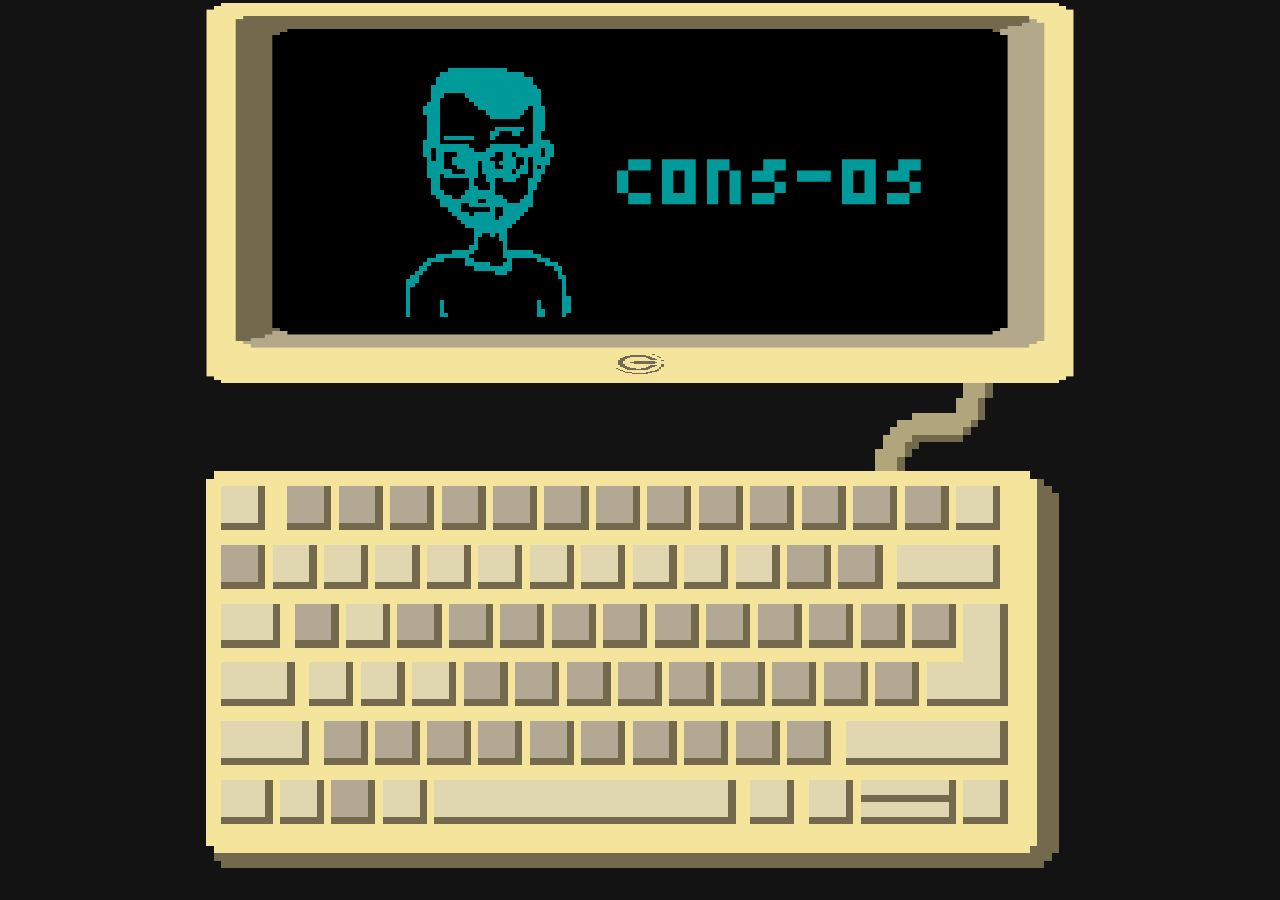
==== commit 2dfba0b8: "hid calculator" ====
--- a/index.html
+++ b/index.html
@@ -167,7 +167,7 @@
 
 
                 <!-- CALCULATOR-->
-                <div class="window " id="calculator-window">
+                <div class="window hidden" id="calculator-window">
                     <div class="window-header">
                         <span>CALCULATOR</span>
                         <button class="close-btn">X</button>
@@ -198,4 +198,4 @@
     <script src="script.js?v=<?= time() ?>"></script>
 </body>
 
-</html>+</html>
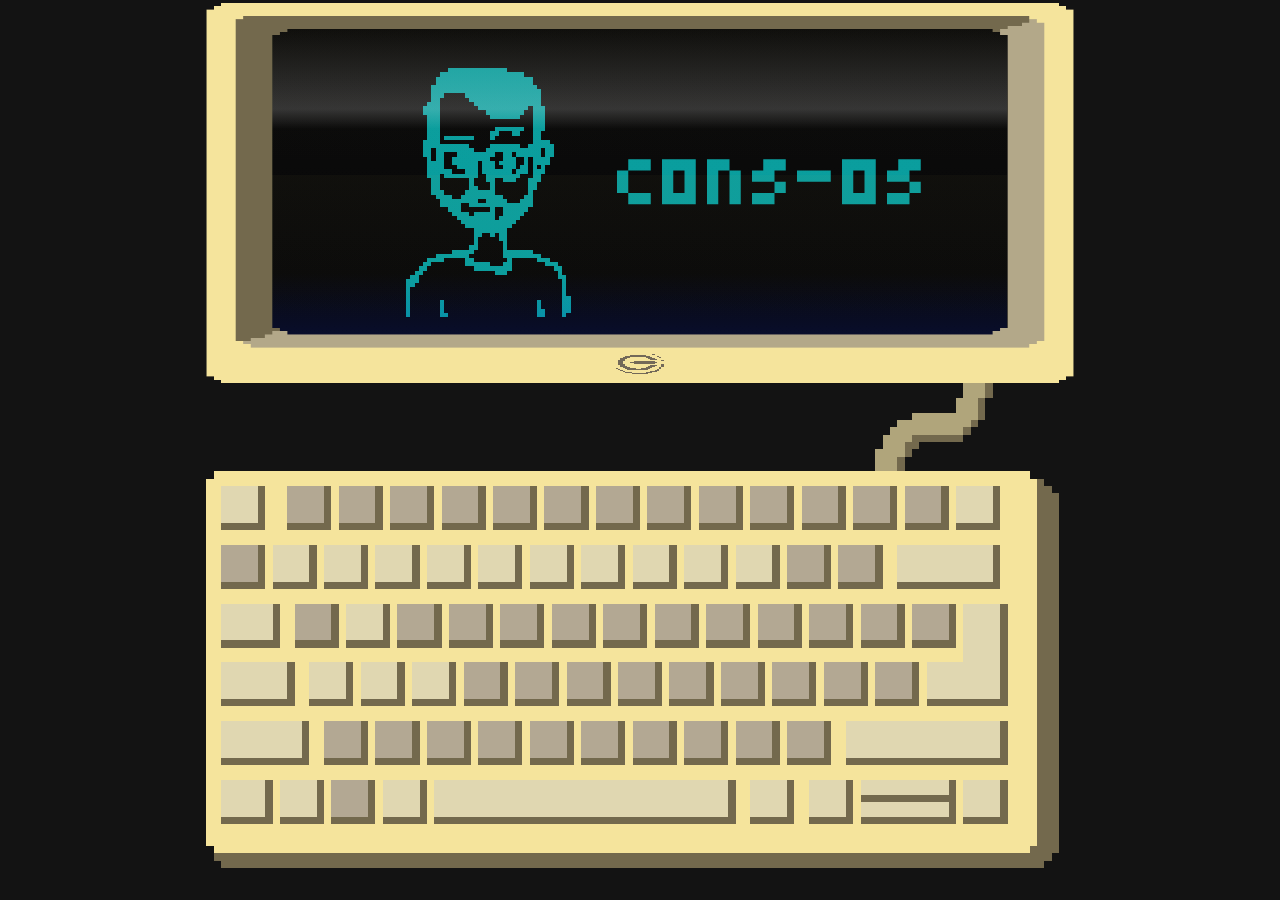
==== commit db5b4931: "added more screen efects" ====
--- a/index.html
+++ b/index.html
@@ -13,6 +13,10 @@
 
     <div class="monitor">
         <div class="monitor-screen-content-area">
+            <div class="monitor-burn"></div>
+            <div class="monitor-screen-scanline"></div>
+            <div class="monitor-screen-stripes"></div>
+            
             <!-- BOOT ANIMATION -->
             <div class="boot-screen" id="boot-screen">
                 <div class="boot-content">
@@ -183,6 +187,15 @@
             </div>
 
 
+
+
+<div class="monitor-screen-stripes"></div>
+
+
+
+
+
+
         </div>
         <div class="monitor-i-o-button" id="monitor-power-button" title="Power"></div>
     </div>
--- a/style.css
+++ b/style.css
@@ -702,6 +702,100 @@
 
 
 
+.monitor-screen-stripes {
+    position: absolute;
+    top: 0;
+    left: 0;
+    width: 100%;
+    height: 100%;
+    pointer-events: none;
+    z-index: 501;
+    background: repeating-linear-gradient(
+        0deg,
+        #ffffff00 0px, /* line 1 */
+        #ffffff00 0px, /* shadow 1*/
+        #f8f8ff05 0px, /* shado 2*/
+        #d7d0a60a 160px,  /* shadow 3*/
+        #ffffff00 50px  /* line 2*/
+    );
+    animation: tv-static 3s steps(15) infinite;
+}
+
+@keyframes tv-static {
+    0% {
+        background-position: 0px 0px;
+    }
+    20% {
+        background-position: 0px 200px ;
+    }
+    40% {
+        background-position: 0px 400px ;
+    }
+    60% {
+        background-position: 0px 600px;
+    }
+    80% {
+        background-position: 0px 800px ;
+    }
+    100% {
+        background-position: 0px 1000px ;
+    }
+}
+
+
+
+
+
+.monitor-screen-scanline {
+    position: absolute;
+    top: 0;
+    left: 0;
+    width: 100%;
+    height: 100%;
+    pointer-events: none;
+    z-index: 502;
+    background: linear-gradient(
+        180deg,
+        transparent 0%,
+        rgba(254, 253, 255, 0.172) 80%,
+        transparent 100%
+    );
+    background-repeat: no-repeat;
+    background-size: 100% 100px;
+    animation: tv-scanline 15s steps(150) infinite;
+}
+
+@keyframes tv-scanline {
+    0% {
+        background-position: 0 -500vh;
+    }
+    50% {
+        background-position: 0 0vh;
+    }
+    100% {
+        background-position: 0 500vh;
+    }
+}
+
+.monitor-burn{
+     position: absolute;
+    top: 80%;
+    left: 0;
+    width: 100%;
+    height: 100%;
+    pointer-events: none;
+    z-index: 502;
+    background: linear-gradient(
+        180deg,
+        transparent 0%,
+        rgba(0, 34, 255, 0.175) 80%,
+        transparent 100%
+    );
+    background-repeat: no-repeat;
+    background-size: 100% 100px;
+}
+
+
 ::-webkit-scrollbar {
     width: 15px;
     height: 8px;
